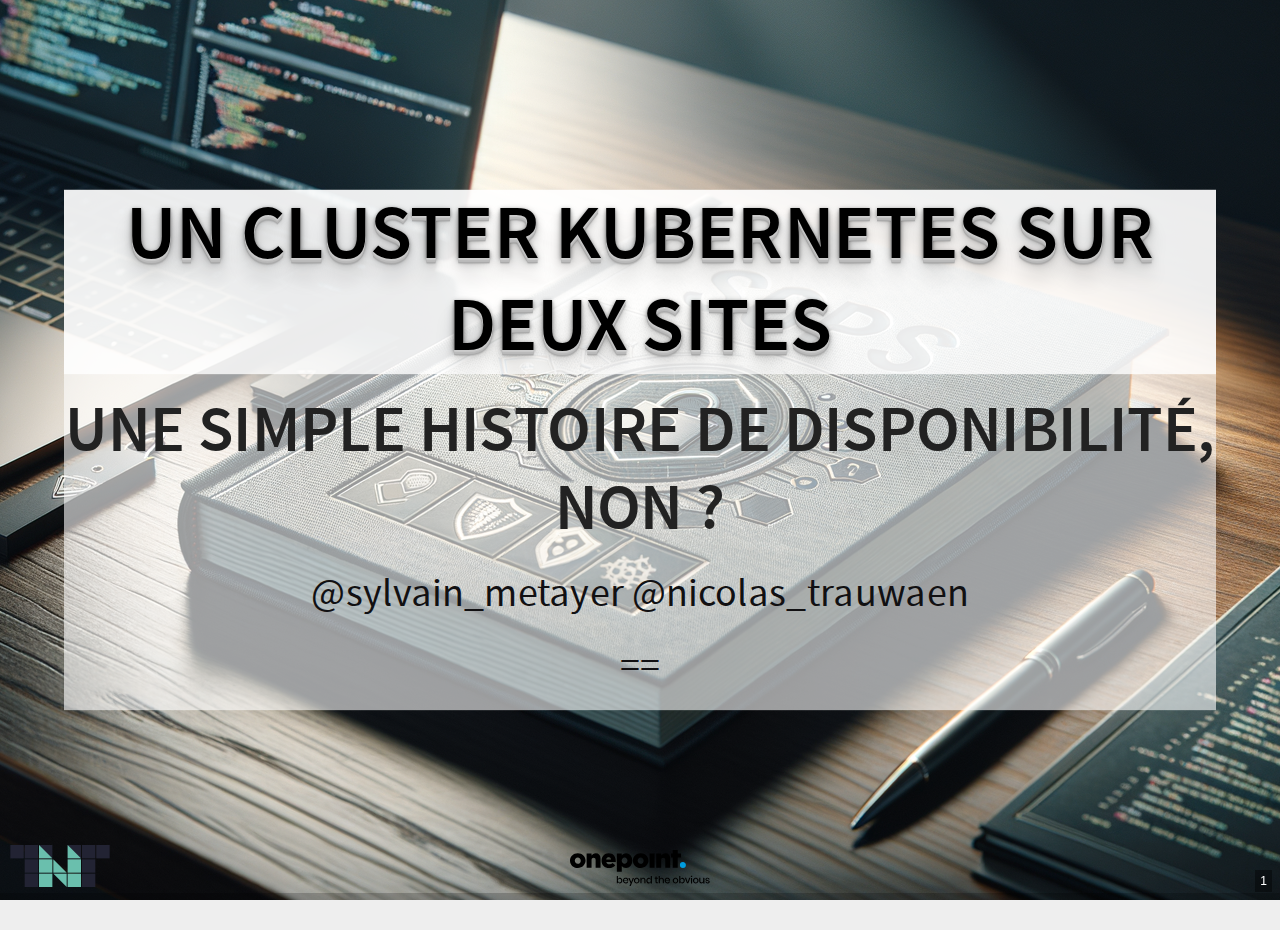
==== index.html @ bf09ce4d "Deploying to gh-pages from @ sylvainmetayer/talk-k8s-2-az@676515d05034c931f5140779db6dcf1f1f3a6a90 🚀" ====
<!DOCTYPE html><html lang="en"><head><meta charset="utf-8"><meta name="viewport" content="width=device-width, initial-scale=1.0, maximum-scale=1.0, user-scalable=no, minimal-ui"><title>Un cluster Kubernetes sur deux sites : une simple histoire de disponibilité, non ?</title><link rel="stylesheet" href="reveal.js/dist/reset.css"><link rel="stylesheet" href="reveal.js/dist/reveal.css"><link rel="stylesheet" href="reveal.js/dist/theme/white.css" id="theme"><!--This CSS is generated by the Asciidoctor reveal.js converter to further integrate AsciiDoc's existing semantic with reveal.js--><style type="text/css">.reveal div.right {
  float: right
}

/* source blocks */
.reveal .listingblock.stretch > .content {
  height: 100%
}

.reveal .listingblock.stretch > .content > pre {
  height: 100%
}

.reveal .listingblock.stretch > .content > pre > code {
  height: 100%;
  max-height: 100%
}

/* auto-animate feature */
/* hide the scrollbar when auto-animating source blocks */
.reveal pre[data-auto-animate-target] {
  overflow: hidden;
}

.reveal pre[data-auto-animate-target] code {
  overflow: hidden;
}

/* add a min width to avoid horizontal shift on line numbers */
code.hljs .hljs-ln-line.hljs-ln-n {
  min-width: 1.25em;
}

/* tables */
table {
  border-collapse: collapse;
  border-spacing: 0
}

table {
  margin-bottom: 1.25em;
  border: solid 1px #dedede
}

table thead tr th, table thead tr td, table tfoot tr th, table tfoot tr td {
  padding: .5em .625em .625em;
  font-size: inherit;
  text-align: left
}

table tr th, table tr td {
  padding: .5625em .625em;
  font-size: inherit
}

table thead tr th, table tfoot tr th, table tbody tr td, table tr td, table tfoot tr td {
  display: table-cell;
  line-height: 1.6
}

td.tableblock > .content {
  margin-bottom: 1.25em
}

td.tableblock > .content > :last-child {
  margin-bottom: -1.25em
}

table.tableblock, th.tableblock, td.tableblock {
  border: 0 solid #dedede
}

table.grid-all > thead > tr > .tableblock, table.grid-all > tbody > tr > .tableblock {
  border-width: 0 1px 1px 0
}

table.grid-all > tfoot > tr > .tableblock {
  border-width: 1px 1px 0 0
}

table.grid-cols > * > tr > .tableblock {
  border-width: 0 1px 0 0
}

table.grid-rows > thead > tr > .tableblock, table.grid-rows > tbody > tr > .tableblock {
  border-width: 0 0 1px
}

table.grid-rows > tfoot > tr > .tableblock {
  border-width: 1px 0 0
}

table.grid-all > * > tr > .tableblock:last-child, table.grid-cols > * > tr > .tableblock:last-child {
  border-right-width: 0
}

table.grid-all > tbody > tr:last-child > .tableblock, table.grid-all > thead:last-child > tr > .tableblock, table.grid-rows > tbody > tr:last-child > .tableblock, table.grid-rows > thead:last-child > tr > .tableblock {
  border-bottom-width: 0
}

table.frame-all {
  border-width: 1px
}

table.frame-sides {
  border-width: 0 1px
}

table.frame-topbot, table.frame-ends {
  border-width: 1px 0
}

.reveal table th.halign-left, .reveal table td.halign-left {
  text-align: left
}

.reveal table th.halign-right, .reveal table td.halign-right {
  text-align: right
}

.reveal table th.halign-center, .reveal table td.halign-center {
  text-align: center
}

.reveal table th.valign-top, .reveal table td.valign-top {
  vertical-align: top
}

.reveal table th.valign-bottom, .reveal table td.valign-bottom {
  vertical-align: bottom
}

.reveal table th.valign-middle, .reveal table td.valign-middle {
  vertical-align: middle
}

table thead th, table tfoot th {
  font-weight: bold
}

tbody tr th {
  display: table-cell;
  line-height: 1.6
}

tbody tr th, tbody tr th p, tfoot tr th, tfoot tr th p {
  font-weight: bold
}

thead {
  display: table-header-group
}

.reveal table.grid-none th, .reveal table.grid-none td {
  border-bottom: 0 !important
}

/* kbd macro */
kbd {
  font-family: "Droid Sans Mono", "DejaVu Sans Mono", monospace;
  display: inline-block;
  color: rgba(0, 0, 0, .8);
  font-size: .65em;
  line-height: 1.45;
  background: #f7f7f7;
  border: 1px solid #ccc;
  -webkit-border-radius: 3px;
  border-radius: 3px;
  -webkit-box-shadow: 0 1px 0 rgba(0, 0, 0, .2), 0 0 0 .1em white inset;
  box-shadow: 0 1px 0 rgba(0, 0, 0, .2), 0 0 0 .1em #fff inset;
  margin: 0 .15em;
  padding: .2em .5em;
  vertical-align: middle;
  position: relative;
  top: -.1em;
  white-space: nowrap
}

.keyseq kbd:first-child {
  margin-left: 0
}

.keyseq kbd:last-child {
  margin-right: 0
}

/* callouts */
.conum[data-value] {
  display: inline-block;
  color: #fff !important;
  background: rgba(0, 0, 0, .8);
  -webkit-border-radius: 50%;
  border-radius: 50%;
  text-align: center;
  font-size: .75em;
  width: 1.67em;
  height: 1.67em;
  line-height: 1.67em;
  font-family: "Open Sans", "DejaVu Sans", sans-serif;
  font-style: normal;
  font-weight: bold
}

.conum[data-value] * {
  color: #fff !important
}

.conum[data-value] + b {
  display: none
}

.conum[data-value]:after {
  content: attr(data-value)
}

pre .conum[data-value] {
  position: relative;
  top: -.125em
}

b.conum * {
  color: inherit !important
}

.conum:not([data-value]):empty {
  display: none
}

/* Callout list */
.hdlist > table, .colist > table {
  border: 0;
  background: none
}

.hdlist > table > tbody > tr, .colist > table > tbody > tr {
  background: none
}

td.hdlist1, td.hdlist2 {
  vertical-align: top;
  padding: 0 .625em
}

td.hdlist1 {
  font-weight: bold;
  padding-bottom: 1.25em
}

/* Disabled from Asciidoctor CSS because it caused callout list to go under the
 * source listing when .stretch is applied (see #335)
 * .literalblock+.colist,.listingblock+.colist{margin-top:-.5em} */
.colist td:not([class]):first-child {
  padding: .4em .75em 0;
  line-height: 1;
  vertical-align: top
}

.colist td:not([class]):first-child img {
  max-width: none
}

.colist td:not([class]):last-child {
  padding: .25em 0
}

/* Override Asciidoctor CSS that causes issues with reveal.js features */
.reveal .hljs table {
  border: 0
}

/* Callout list rows would have a bottom border with some reveal.js themes (see #335) */
.reveal .colist > table th, .reveal .colist > table td {
  border-bottom: 0
}

/* Fixes line height with Highlight.js source listing when linenums enabled (see #331) */
.reveal .hljs table thead tr th, .reveal .hljs table tfoot tr th, .reveal .hljs table tbody tr td, .reveal .hljs table tr td, .reveal .hljs table tfoot tr td {
  line-height: inherit
}

/* Columns layout */
.columns .slide-content {
  display: flex;
}

.columns.wrap .slide-content {
  flex-wrap: wrap;
}

.columns.is-vcentered .slide-content {
  align-items: center;
}

.columns .slide-content > .column {
  display: block;
  flex-basis: 0;
  flex-grow: 1;
  flex-shrink: 1;
}

.columns .slide-content > .column > * {
  padding: .75rem;
}

/* See #353 */
.columns.wrap .slide-content > .column {
  flex-basis: auto;
}

.columns .slide-content > .column.is-full {
  flex: none;
  width: 100%;
}

.columns .slide-content > .column.is-four-fifths {
  flex: none;
  width: 80%;
}

.columns .slide-content > .column.is-three-quarters {
  flex: none;
  width: 75%;
}

.columns .slide-content > .column.is-two-thirds {
  flex: none;
  width: 66.6666%;
}

.columns .slide-content > .column.is-three-fifths {
  flex: none;
  width: 60%;
}

.columns .slide-content > .column.is-half {
  flex: none;
  width: 50%;
}

.columns .slide-content > .column.is-two-fifths {
  flex: none;
  width: 40%;
}

.columns .slide-content > .column.is-one-third {
  flex: none;
  width: 33.3333%;
}

.columns .slide-content > .column.is-one-quarter {
  flex: none;
  width: 25%;
}

.columns .slide-content > .column.is-one-fifth {
  flex: none;
  width: 20%;
}

.columns .slide-content > .column.has-text-left {
  text-align: left;
}

.columns .slide-content > .column.has-text-justified {
  text-align: justify;
}

.columns .slide-content > .column.has-text-right {
  text-align: right;
}

.columns .slide-content > .column.has-text-left {
  text-align: left;
}

.columns .slide-content > .column.has-text-justified {
  text-align: justify;
}

.columns .slide-content > .column.has-text-right {
  text-align: right;
}

.text-left {
  text-align: left !important
}

.text-right {
  text-align: right !important
}

.text-center {
  text-align: center !important
}

.text-justify {
  text-align: justify !important
}

.footnotes {
  border-top: 1px solid rgba(0, 0, 0, 0.2);
  padding: 0.5em 0 0 0;
  font-size: 0.65em;
  margin-top: 4em;
}

.byline {
  font-size:.8em
}
ul.byline {
  list-style-type: none;
}
ul.byline li + li {
  margin-top: 0.25em;
}
</style><link rel="stylesheet" href="css/meetup.css"></head><body><div class="reveal"><div class="slides"><section class="title" data-state="title" data-background-size="auto" data-background-image="images/tnt/background.png" data-background-repeat="repeat"><h1>Un cluster Kubernetes sur deux sites </h1><h2>une simple histoire de disponibilité, non ?</h2><div class="preamble"><div class="paragraph"><p>@sylvain_metayer @nicolas_trauwaen</p></div>
<div class="paragraph columns is-vcentered"><p>==</p></div>
<aside class="notes"><div class="paragraph"><p>Vous êtes en charge de mettre en place et maintenir un cluster Kubernetes. Il faut de la haute disponibilité. Vous n’avez que deux sites géographiques pour l’assurer.</p></div>
<div class="paragraph"><p>Quoi ? Les recommandations parlent de <em>trois sites</em> ?
Ça fait des années qu’on fait de la redondance avec deux sites, <em>au diable les recommandations !</em> Ça va bien se passer.</p></div>
<div class="paragraph"><p>A travers nos expériences, découvrons ensemble les problèmes rencontrés, les solutions envisagées et mises en œuvre, tant au niveau administration du cluster, qu&#8217;au niveau applicatif.</p></div></aside></div></section>
<section id="_présentation" class="columns is-vcentered transparency"><div class="slide-content"><div class="openblock column is-one-third"><div class="content"><div class="imageblock"><img src="images/sm.png" alt="sm"></div></div></div>
<div class="openblock column is-3 has-text-left medium"><div class="content"><div class="paragraph"><p>Sylvain MÉTAYER</p></div>
<div class="paragraph"><p><a href="https://sylvain.dev" class="bare">https://sylvain.dev</a></p></div></div></div>
<div class="openblock column is-3"><div class="content"><div class="paragraph vertical-align-left"><p><span class="image"><img src="images/logo.png" alt="logo" width="250"></span></p></div>
<div class="paragraph"><p>Tech Lead <a href="https://www.groupeonepoint.com/fr/">@Onepoint</a></p></div></div></div>
<aside class="notes"><div class="paragraph"><p>Conteneur / k8s quotidien, stocke/interagit secrets appli</p></div></aside></div></section>
<section id="_présentation_2" class="columns is-vcentered transparency"><div class="slide-content"><div class="openblock column is-one-third"><div class="content"><div class="imageblock"><img src="images/nt.webp" alt="nt"></div></div></div>
<div class="openblock column is-3 has-text-right medium"><div class="content"><div class="paragraph"><p>nicolas Trauwaen</p></div>
<div class="paragraph"><p><a href="https://nicolas.trauwaen.net" class="bare">https://nicolas.trauwaen.net</a></p></div></div></div>
<div class="openblock column is-3"><div class="content"><div class="paragraph vertical-align-right"><p><span class="image"><img src="images/logo.png" alt="logo" width="250"></span></p></div>
<div class="paragraph"><p>Ingénieur production / SRE <a href="https://www.groupeonepoint.com/fr/">@Onepoint</a></p></div></div></div>
<aside class="notes"></aside></div></section>
<section><section id="_théorie" class="columns is-vcentered"></section><section id="_types_de_disponibilité_état_de_lart" class="columns is-vcentered"><h2>Types de disponibilité / État de l’art</h2><div class="slide-content"><aside class="notes"></aside></div></section><section id="_stretched_cluster"><h2>Stretched cluster</h2><div class="slide-content"><aside class="notes"><div class="paragraph"><p>Un schéma vaut mille mots</p></div></aside></div></section></section>
<section id="_contexte" class="is-full" data-auto-animate><h2>Contexte</h2><div class="slide-content"><aside class="notes"></aside></div></section>
<section id="_mono_cp" class="is-full" data-auto-animate><h2>Mono CP</h2><div class="slide-content"><aside class="notes"></aside></div></section>
<section><section id="_multi_cp" class="is-full" data-auto-animate><h2>Multi CP</h2><div class="slide-content"><aside class="notes"></aside></div></section><section id="_etcd"><h2>etcd</h2><div class="slide-content"><div class="paragraph"><p>[etcd](<a href="https://etcd.io" class="bare">https://etcd.io</a>) à la rescousse.</p></div></div></section><section id="_raft"><h2>Raft</h2><div class="slide-content"><div class="paragraph"><p>Algorithme [Raft](<a href="https://raft.github.io" class="bare">https://raft.github.io</a>).</p></div></div></section></section>
<section><section id="_scenarii"><h2>Scenarii</h2></section><section id="_3_0"><h2>3 - 0</h2></section><section id="_2_1"><h2>2 - 1</h2></section></section>
<section id="_redondance"><h2>Redondance</h2></section>
<section id="_recovery"><h2>Recovery</h2></section>
<section><section id="_gestion_applicative" class="is-full" data-auto-animate><h2>Gestion applicative</h2><div class="slide-content"><aside class="notes"><div class="paragraph"><p>Maintenant que notre cluster est résilient sur 2 régions, il est temps de s&#8217;intéresser aux applications qui tournent dessus.</p></div></aside></div></section><section id="_par_défaut"><h2>Par défaut</h2><div class="slide-content"><div class="openblock column"><div class="content"><div id="040-without-anti-affinity" class="imageblock"><img src="images/040-deploy-without-anti-affinity.svg" alt="Diagram"></div></div></div>
<aside class="notes"><div class="paragraph"><p>TODO manifeste Kubernetes basique sans affinité / anti-affinité</p></div>
<div class="paragraph"><p>TODO Schéma déploiement sans affinité / anti-affinité sur 2 régions</p></div></aside></div></section><section id="_gestion_des_régions"><h2>Gestion des régions</h2><div class="slide-content"><div class="openblock column"><div class="content"><div id="040-with-anti-affinity" class="imageblock"><img src="images/040-deploy-with-anti-affinity.svg" alt="Diagram"></div></div></div>
<aside class="notes"><div class="paragraph"><p>TODO docs affinité / anti-affinité + exemples manifeste</p></div>
<div class="paragraph"><p>TODO Schéma déploiement avec affinité / anti-affinité sur 2 régions</p></div></aside></div></section><section id="_et_pour_des_besoins_plus_complexes"><h2>Et pour des besoins plus complexes ?</h2><div class="slide-content"><aside class="notes"><div class="paragraph"><p>\= Stocker des données.</p></div>
<div class="paragraph"><p>Parfois, nous dépendons d&#8217;opérateurs k8s, qui ont parfois leurs particularités.</p></div>
<div class="paragraph"><p>Pourrait être simple, si Stockage répliqué, mais ce n&#8217;est pas le cas du client = 2 zones stockage par région, mais pas de réplication entre les régions = il faut gérer la réplication des données au niveau applicatif.</p></div></aside>
<div class="openblock column"><div class="content"><div id="040-storage-presentation" class="listingblock"><div class="content"><pre>Failed to generate image: Could not find the 'mmdc' executable in PATH; add it to the PATH or specify its location using the 'mmdc' document attribute
graph TB
    subgraph "zoneB"
        n3(Node3)
        n4(Node4)
        s1(Stockage VMWare)
    end
    subgraph "zoneA"
        n1(Node1)
        n2(Node2)
        s2(Stockage VMWare)
    end

    classDef plain fill:#fff,stroke:#ddd,stroke-width:4px,color:#fff;
    classDef k8s fill:#326ce5,stroke:#fff,stroke-width:4px,color:#fff;
    classDef cluster fill:#fff,stroke:#bbb,stroke-width:2px,color:#326ce5;
    classDef storage fill:#fff,stroke:#bbb,stroke-width:2px,color:#326ce5;
    class n1,n2,n3,n4 k8s;
    class s1,s2 storage;
    class zoneA,zoneB cluster;
    s1 &lt;-.-&gt;|Pas de réplication| s2</pre></div></div></div></div></div></section><section id="_postgresql"><h2>PostgreSQL</h2><div class="slide-content"><div class="paragraph"><p><a href="https://cloudnative-pg.io/" class="bare">https://cloudnative-pg.io/</a></p></div>
<div class="listingblock"><div class="content"><pre class="highlightjs highlight"><code class="language-yaml hljs" data-noescape="true" data-lang="yaml">---
apiVersion: postgresql.cnpg.io/v1
kind: Cluster
metadata:
  name: ma-db
spec:
  affinity:
    enablePodAntiAffinity: true
    podAntiAffinityType: preferred
    topologyKey: topology.kubernetes.io/region
  instances: 2
  postgresql:
    syncReplicaElectionConstraint:
      enabled: true
      nodeLabelsAntiAffinity:
      - topology.kubernetes.io/region
  replicationSlots:
    highAvailability:
      enabled: true
    synchronizeReplicas:
      enabled: true</code></pre></div></div>
<aside class="notes"><div class="paragraph"><p>L&#8217;opérateur fait le travail, pour peu que l&#8217;on configure l&#8217;anti-affinité entre les régions</p></div></aside></div></section><section id="_️_postgres"><h2>⚠️ Postgres</h2><div class="slide-content"><div class="openblock"><div class="content"><div class="imageblock"><img src="images/operator.webp" alt="operator"></div></div></div>
<div class="paragraph"><p><a href="https://www.redhat.com/en/blog/build-your-kubernetes-operator-with-the-right-tool" class="bare">https://www.redhat.com/en/blog/build-your-kubernetes-operator-with-the-right-tool</a></p></div>
<div class="listingblock notes"><div class="content"><pre>Anecdote : si API K8S KO, l'opérateur ne peut plus mettre à jour le service pour élire le nouveau principal. En effet, l'opérateur cherche à mettre à jour un service pour indiquer que le pod postgres restant doit devenir le pod principal et tente de mettre à jour le service Kubernetes correspondant. cependant, si pas d'API k8s... Pas de mise à jour du service !</pre></div></div></div></section><section id="_elasticsearch"><h2>Elasticsearch</h2><div class="slide-content"><aside class="notes"><div class="paragraph"><p>Cas particulier : n&#8217;utilise pas raft pour l&#8217;election de reader</p></div>
<div class="paragraph"><p>Si on perd une région, on perd les données de cette région.</p></div></aside></div></section><section id="_kafka"><h2>Kafka</h2><div class="slide-content"><aside class="notes"><div class="paragraph"><p>Même problématique que API K8S = 2/1 ou 3/0 ? Pas possible de faire du 3/0, si on perd la mauvaise région, on perd tout.</p></div>
<div class="paragraph"><p>TODO Schéma déploiement avec affinité / anti-affinité sur 2 régions</p></div>
<div class="paragraph"><p>Procédure manuelle en cas de perte de région, en ajoutant un nouveau node Kafka, on provisionne un nouveau membre sur la région restante et le quorum peut de nouveau se faire si N &gt; N/2</p></div>
<div class="paragraph"><p><a href="https://github.com/orgs/strimzi/discussions/11012" class="bare">https://github.com/orgs/strimzi/discussions/11012</a></p></div></aside></div></section></section>
<section id="_conclusion" class="columns transparency"><h2>Conclusion</h2><div class="slide-content"><div class="ulist"><ul><li><p>Limites</p></li><li><p>Alternatives</p></li></ul></div>
<aside class="notes"></aside></div></section>
<section id="_merci" class="columns transparency is-vcentered" data-background-image="images/tnt/background.png" data-background-size="fill"><div class="slide-content">
<div class="openblock column"><div class="content"><div class="imageblock"><img src="images/slides_link.svg" alt="Slides" height="300"></div><div class="title">Slides</div></div></div>
<div class="openblock column"><div class="content"><div class="paragraph"><p><a href="https://sylvain.dev"><strong>sylvain.dev</strong></a></p></div></div></div>
<div class="openblock column"><div class="content"><div class="imageblock"><img src="images/openfeedback.svg" alt="Vos retours" height="300"></div><div class="title">Openfeedback</div></div></div>
<aside class="notes"></aside></div></section></div></div><script src="reveal.js/dist/reveal.js"></script><script>Array.prototype.slice.call(document.querySelectorAll('.slides section')).forEach(function(slide) {
  if (slide.getAttribute('data-background-color')) return;
  // user needs to explicitly say he wants CSS color to override otherwise we might break custom css or theme (#226)
  if (!(slide.classList.contains('canvas') || slide.classList.contains('background'))) return;
  var bgColor = getComputedStyle(slide).backgroundColor;
  if (bgColor !== 'rgba(0, 0, 0, 0)' && bgColor !== 'transparent') {
    slide.setAttribute('data-background-color', bgColor);
    slide.style.backgroundColor = 'transparent';
  }
});

// More info about config & dependencies:
// - https://github.com/hakimel/reveal.js#configuration
// - https://github.com/hakimel/reveal.js#dependencies
Reveal.initialize({
  // Display presentation control arrows
  controls: true,
  // Help the user learn the controls by providing hints, for example by
  // bouncing the down arrow when they first encounter a vertical slide
  controlsTutorial: true,
  // Determines where controls appear, "edges" or "bottom-right"
  controlsLayout: 'bottom-right',
  // Visibility rule for backwards navigation arrows; "faded", "hidden"
  // or "visible"
  controlsBackArrows: 'faded',
  // Display a presentation progress bar
  progress: true,
  // Display the page number of the current slide
  slideNumber: 'true',
  // Control which views the slide number displays on
  showSlideNumber: 'all',
  // Add the current slide number to the URL hash so that reloading the
  // page/copying the URL will return you to the same slide
  hash: false,
  // Push each slide change to the browser history. Implies `hash: true`
  history: true,
  // Enable keyboard shortcuts for navigation
  keyboard: true,
  // Enable the slide overview mode
  overview: true,
  // Disables the default reveal.js slide layout so that you can use custom CSS layout
  disableLayout: false,
  // Vertical centering of slides
  center: true,
  // Enables touch navigation on devices with touch input
  touch: true,
  // Loop the presentation
  loop: false,
  // Change the presentation direction to be RTL
  rtl: false,
  // See https://github.com/hakimel/reveal.js/#navigation-mode
  navigationMode: 'default',
  // Randomizes the order of slides each time the presentation loads
  shuffle: false,
  // Turns fragments on and off globally
  fragments: true,
  // Flags whether to include the current fragment in the URL,
  // so that reloading brings you to the same fragment position
  fragmentInURL: false,
  // Flags if the presentation is running in an embedded mode,
  // i.e. contained within a limited portion of the screen
  embedded: false,
  // Flags if we should show a help overlay when the questionmark
  // key is pressed
  help: true,
  // Flags if speaker notes should be visible to all viewers
  showNotes: false,
  // Global override for autolaying embedded media (video/audio/iframe)
  // - null: Media will only autoplay if data-autoplay is present
  // - true: All media will autoplay, regardless of individual setting
  // - false: No media will autoplay, regardless of individual setting
  autoPlayMedia: null,
  // Global override for preloading lazy-loaded iframes
  // - null: Iframes with data-src AND data-preload will be loaded when within
  //   the viewDistance, iframes with only data-src will be loaded when visible
  // - true: All iframes with data-src will be loaded when within the viewDistance
  // - false: All iframes with data-src will be loaded only when visible
  preloadIframes: null,
  // Number of milliseconds between automatically proceeding to the
  // next slide, disabled when set to 0, this value can be overwritten
  // by using a data-autoslide attribute on your slides
  autoSlide: 0,
  // Stop auto-sliding after user input
  autoSlideStoppable: true,
  // Use this method for navigation when auto-sliding
  autoSlideMethod: Reveal.navigateNext,
  // Specify the average time in seconds that you think you will spend
  // presenting each slide. This is used to show a pacing timer in the
  // speaker view
  defaultTiming: 60,
  // Specify the total time in seconds that is available to
  // present.  If this is set to a nonzero value, the pacing
  // timer will work out the time available for each slide,
  // instead of using the defaultTiming value
  totalTime: 15*60,
  // Specify the minimum amount of time you want to allot to
  // each slide, if using the totalTime calculation method.  If
  // the automated time allocation causes slide pacing to fall
  // below this threshold, then you will see an alert in the
  // speaker notes window
  minimumTimePerSlide: 0,
  // Enable slide navigation via mouse wheel
  mouseWheel: false,
  // Hide cursor if inactive
  hideInactiveCursor: true,
  // Time before the cursor is hidden (in ms)
  hideCursorTime: 5000,
  // Hides the address bar on mobile devices
  hideAddressBar: true,
  // Opens links in an iframe preview overlay
  // Add `data-preview-link` and `data-preview-link="false"` to customise each link
  // individually
  previewLinks: false,
  // Transition style (e.g., none, fade, slide, convex, concave, zoom)
  transition: 'slide',
  // Transition speed (e.g., default, fast, slow)
  transitionSpeed: 'default',
  // Transition style for full page slide backgrounds (e.g., none, fade, slide, convex, concave, zoom)
  backgroundTransition: 'fade',
  // Number of slides away from the current that are visible
  viewDistance: 3,
  // Number of slides away from the current that are visible on mobile
  // devices. It is advisable to set this to a lower number than
  // viewDistance in order to save resources.
  mobileViewDistance: 3,
  // Parallax background image (e.g., "'https://s3.amazonaws.com/hakim-static/reveal-js/reveal-parallax-1.jpg'")
  parallaxBackgroundImage: '',
  // Parallax background size in CSS syntax (e.g., "2100px 900px")
  parallaxBackgroundSize: '',
  // Number of pixels to move the parallax background per slide
  // - Calculated automatically unless specified
  // - Set to 0 to disable movement along an axis
  parallaxBackgroundHorizontal: null,
  parallaxBackgroundVertical: null,
  // The display mode that will be used to show slides
  display: 'block',

  // The "normal" size of the presentation, aspect ratio will be preserved
  // when the presentation is scaled to fit different resolutions. Can be
  // specified using percentage units.
  width: 1200,
  height: 700,

  // Factor of the display size that should remain empty around the content
  margin: 0.1,

  // Bounds for smallest/largest possible scale to apply to content
  minScale: 0.2,
  maxScale: 1.5,

  // PDF Export Options
  // Put each fragment on a separate page
  pdfSeparateFragments: false,
  // For slides that do not fit on a page, max number of pages
  pdfMaxPagesPerSlide: 1,

  // Optional libraries used to extend on reveal.js
  dependencies: [
      { src: 'reveal.js/plugin/zoom/zoom.js', async: true, callback: function () { Reveal.registerPlugin(RevealZoom) } },
      { src: 'reveal.js/plugin/notes/notes.js', async: true, callback: function () { Reveal.registerPlugin(RevealNotes) } }
  ],
});</script><script>var dom = {};
dom.slides = document.querySelector('.reveal .slides');

function getRemainingHeight(element, slideElement, height) {
  height = height || 0;
  if (element) {
    var newHeight, oldHeight = element.style.height;
    // Change the .stretch element height to 0 in order find the height of all
    // the other elements
    element.style.height = '0px';
    // In Overview mode, the parent (.slide) height is set of 700px.
    // Restore it temporarily to its natural height.
    slideElement.style.height = 'auto';
    newHeight = height - slideElement.offsetHeight;
    // Restore the old height, just in case
    element.style.height = oldHeight + 'px';
    // Clear the parent (.slide) height. .removeProperty works in IE9+
    slideElement.style.removeProperty('height');
    return newHeight;
  }
  return height;
}

function layoutSlideContents(width, height) {
  // Handle sizing of elements with the 'stretch' class
  toArray(dom.slides.querySelectorAll('section .stretch')).forEach(function (element) {
    // Determine how much vertical space we can use
    var limit = 5; // hard limit
    var parent = element.parentNode;
    while (parent.nodeName !== 'SECTION' && limit > 0) {
      parent = parent.parentNode;
      limit--;
    }
    if (limit === 0) {
      // unable to find parent, aborting!
      return;
    }
    var remainingHeight = getRemainingHeight(element, parent, height);
    // Consider the aspect ratio of media elements
    if (/(img|video)/gi.test(element.nodeName)) {
      var nw = element.naturalWidth || element.videoWidth, nh = element.naturalHeight || element.videoHeight;
      var es = Math.min(width / nw, remainingHeight / nh);
      element.style.width = (nw * es) + 'px';
      element.style.height = (nh * es) + 'px';
    } else {
      element.style.width = width + 'px';
      element.style.height = remainingHeight + 'px';
    }
  });
}

function toArray(o) {
  return Array.prototype.slice.call(o);
}

Reveal.addEventListener('slidechanged', function () {
  layoutSlideContents(1200, 700)
});
Reveal.addEventListener('ready', function () {
  layoutSlideContents(1200, 700)
});
Reveal.addEventListener('resize', function () {
  layoutSlideContents(1200, 700)
});</script><link rel="stylesheet" href="js/highlight/styles/base16/solarized-light.min.css"/>
<script src="js/highlight/highlight.min.js"></script>
<script src="js/highlight/languages/yaml.min.js"></script>
<script src="js/highlight/languages/bash.min.js"></script>
<script src="js/highlight/languages/shell.min.js"></script>
<script src="js/highlight/languages/ini.min.js"></script>

<script>

/* highlightjs-line-numbers.js 2.6.0 | (C) 2018 Yauheni Pakala | MIT License | github.com/wcoder/highlightjs-line-numbers.js */
/* Edited by Hakim for reveal.js; removed async timeout */
!function(n,e){"use strict";function t(){var n=e.createElement("style");n.type="text/css",n.innerHTML=g(".{0}{border-collapse:collapse}.{0} td{padding:0}.{1}:before{content:attr({2})}",[v,L,b]),e.getElementsByTagName("head")[0].appendChild(n)}function r(t){"interactive"===e.readyState||"complete"===e.readyState?i(t):n.addEventListener("DOMContentLoaded",function(){i(t)})}function i(t){try{var r=e.querySelectorAll("code.hljs,code.nohighlight");for(var i in r)r.hasOwnProperty(i)&&l(r[i],t)}catch(o){n.console.error("LineNumbers error: ",o)}}function l(n,e){"object"==typeof n&&f(function(){n.innerHTML=s(n,e)})}function o(n,e){if("string"==typeof n){var t=document.createElement("code");return t.innerHTML=n,s(t,e)}}function s(n,e){e=e||{singleLine:!1};var t=e.singleLine?0:1;return c(n),a(n.innerHTML,t)}function a(n,e){var t=u(n);if(""===t[t.length-1].trim()&&t.pop(),t.length>e){for(var r="",i=0,l=t.length;i<l;i++)r+=g('<tr><td class="{0}"><div class="{1} {2}" {3}="{5}"></div></td><td class="{4}"><div class="{1}">{6}</div></td></tr>',[j,m,L,b,p,i+1,t[i].length>0?t[i]:" "]);return g('<table class="{0}">{1}</table>',[v,r])}return n}function c(n){var e=n.childNodes;for(var t in e)if(e.hasOwnProperty(t)){var r=e[t];h(r.textContent)>0&&(r.childNodes.length>0?c(r):d(r.parentNode))}}function d(n){var e=n.className;if(/hljs-/.test(e)){for(var t=u(n.innerHTML),r=0,i="";r<t.length;r++){var l=t[r].length>0?t[r]:" ";i+=g('<span class="{0}">{1}</span>\n',[e,l])}n.innerHTML=i.trim()}}function u(n){return 0===n.length?[]:n.split(y)}function h(n){return(n.trim().match(y)||[]).length}function f(e){e()}function g(n,e){return n.replace(/{(\d+)}/g,function(n,t){return e[t]?e[t]:n})}var v="hljs-ln",m="hljs-ln-line",p="hljs-ln-code",j="hljs-ln-numbers",L="hljs-ln-n",b="data-line-number",y=/\r\n|\r|\n/g;n.hljs?(n.hljs.initLineNumbersOnLoad=r,n.hljs.lineNumbersBlock=l,n.hljs.lineNumbersValue=o,t()):n.console.error("highlight.js not detected!")}(window,document);

/**
 * This reveal.js plugin is wrapper around the highlight.js
 * syntax highlighting library.
 */
(function( root, factory ) {
  if (typeof define === 'function' && define.amd) {
    root.RevealHighlight = factory();
  } else if( typeof exports === 'object' ) {
    module.exports = factory();
  } else {
    // Browser globals (root is window)
    root.RevealHighlight = factory();
  }
}( this, function() {

  // Function to perform a better "data-trim" on code snippets
  // Will slice an indentation amount on each line of the snippet (amount based on the line having the lowest indentation length)
  function betterTrim(snippetEl) {
    // Helper functions
    function trimLeft(val) {
      // Adapted from https://developer.mozilla.org/en-US/docs/Web/JavaScript/Reference/Global_Objects/String/Trim#Polyfill
      return val.replace(/^[\s\uFEFF\xA0]+/g, '');
    }
    function trimLineBreaks(input) {
      var lines = input.split('\n');

      // Trim line-breaks from the beginning
      for (var i = 0; i < lines.length; i++) {
        if (lines[i].trim() === '') {
          lines.splice(i--, 1);
        } else break;
      }

      // Trim line-breaks from the end
      for (var i = lines.length-1; i >= 0; i--) {
        if (lines[i].trim() === '') {
          lines.splice(i, 1);
        } else break;
      }

      return lines.join('\n');
    }

    // Main function for betterTrim()
    return (function(snippetEl) {
      var content = trimLineBreaks(snippetEl.innerHTML);
      var lines = content.split('\n');
      // Calculate the minimum amount to remove on each line start of the snippet (can be 0)
      var pad = lines.reduce(function(acc, line) {
        if (line.length > 0 && trimLeft(line).length > 0 && acc > line.length - trimLeft(line).length) {
          return line.length - trimLeft(line).length;
        }
        return acc;
      }, Number.POSITIVE_INFINITY);
      // Slice each line with this amount
      return lines.map(function(line, index) {
        return line.slice(pad);
      })
        .join('\n');
    })(snippetEl);
  }

  var RevealHighlight = {

    HIGHLIGHT_STEP_DELIMITER: '|',
    HIGHLIGHT_LINE_DELIMITER: ',',
    HIGHLIGHT_LINE_RANGE_DELIMITER: '-',

    init: function( reveal ) {

      // Read the plugin config options and provide fallbacks
      var config = Reveal.getConfig().highlight || {};
      config.highlightOnLoad = typeof config.highlightOnLoad === 'boolean' ? config.highlightOnLoad : true;
      config.escapeHTML = typeof config.escapeHTML === 'boolean' ? config.escapeHTML : true;

      [].slice.call( reveal.getRevealElement().querySelectorAll( 'pre code' ) ).forEach( function( block ) {

        block.parentNode.className = 'code-wrapper';

        // Code can optionally be wrapped in script template to avoid
        // HTML being parsed by the browser (i.e. when you need to
        // include <, > or & in your code).
        let substitute = block.querySelector( 'script[type="text/template"]' );
        if( substitute ) {
          // textContent handles the HTML entity escapes for us
          block.textContent = substitute.innerHTML;
        }

        // Trim whitespace if the "data-trim" attribute is present
        if( block.hasAttribute( 'data-trim' ) && typeof block.innerHTML.trim === 'function' ) {
          block.innerHTML = betterTrim( block );
        }

        // Escape HTML tags unless the "data-noescape" attrbute is present
        if( config.escapeHTML && !block.hasAttribute( 'data-noescape' )) {
          block.innerHTML = block.innerHTML.replace( /</g,"&lt;").replace(/>/g, '&gt;' );
        }

        // Re-highlight when focus is lost (for contenteditable code)
        block.addEventListener( 'focusout', function( event ) {
          hljs.highlightElement( event.currentTarget );
        }, false );

        if( config.highlightOnLoad ) {
          RevealHighlight.highlightBlock( block );
        }
      } );

      // If we're printing to PDF, scroll the code highlights of
      // all blocks in the deck into view at once
      reveal.on( 'pdf-ready', function() {
        [].slice.call( reveal.getRevealElement().querySelectorAll( 'pre code[data-line-numbers].current-fragment' ) ).forEach( function( block ) {
          RevealHighlight.scrollHighlightedLineIntoView( block, {}, true );
        } );
      } );
    },

    /**
     * Highlights a code block. If the <code> node has the
     * 'data-line-numbers' attribute we also generate slide
     * numbers.
     *
     * If the block contains multiple line highlight steps,
     * we clone the block and create a fragment for each step.
     */
    highlightBlock: function( block ) {

      hljs.highlightElement( block );

      // Don't generate line numbers for empty code blocks
      if( block.innerHTML.trim().length === 0 ) return;

      if( block.hasAttribute( 'data-line-numbers' ) ) {
        hljs.lineNumbersBlock( block, { singleLine: true } );

        var scrollState = { currentBlock: block };

        // If there is at least one highlight step, generate
        // fragments
        var highlightSteps = RevealHighlight.deserializeHighlightSteps( block.getAttribute( 'data-line-numbers' ) );
        if( highlightSteps.length > 1 ) {

          // When rendered with asciidoc, data-fragment index if it exists lies on the listing block element, so we have to lookup
          // If the original code block has a fragment-index,
          // each clone should follow in an incremental sequence
          var preCodeWrapper = block.parentElement;
          var divContent = preCodeWrapper.parentElement;
          var listingBlock = divContent.parentElement;
          var fragmentIndex = parseInt( listingBlock.getAttribute( 'data-fragment-index' ), 10 );

          if( typeof fragmentIndex !== 'number' || isNaN( fragmentIndex ) ) {
            fragmentIndex = null;
          } else {
            fragmentIndex += 1;
          }

          // Generate fragments for all steps except the original block
          highlightSteps.slice(1).forEach( function( highlight ) {

            var fragmentBlock = block.cloneNode( true );
            fragmentBlock.setAttribute( 'data-line-numbers', RevealHighlight.serializeHighlightSteps( [ highlight ] ) );
            fragmentBlock.classList.add( 'fragment' );
            block.parentNode.appendChild( fragmentBlock );
            RevealHighlight.highlightLines( fragmentBlock );

            if( typeof fragmentIndex === 'number' ) {
              fragmentBlock.setAttribute( 'data-fragment-index', fragmentIndex );
              fragmentIndex += 1;
            }
            else {
              fragmentBlock.removeAttribute( 'data-fragment-index' );
            }

            // Scroll highlights into view as we step through them
            fragmentBlock.addEventListener( 'visible', RevealHighlight.scrollHighlightedLineIntoView.bind( Plugin, fragmentBlock, scrollState ) );
            fragmentBlock.addEventListener( 'hidden', RevealHighlight.scrollHighlightedLineIntoView.bind( Plugin, fragmentBlock.previousSibling, scrollState ) );

          } );

          block.removeAttribute( 'data-fragment-index' )
          block.setAttribute( 'data-line-numbers', RevealHighlight.serializeHighlightSteps( [ highlightSteps[0] ] ) );

        }

        // Scroll the first highlight into view when the slide
        // becomes visible. Note supported in IE11 since it lacks
        // support for Element.closest.
        var slide = typeof block.closest === 'function' ? block.closest( 'section:not(.stack)' ) : null;
        if( slide ) {
          var scrollFirstHighlightIntoView = function() {
            RevealHighlight.scrollHighlightedLineIntoView( block, scrollState, true );
            slide.removeEventListener( 'visible', scrollFirstHighlightIntoView );
          }
          slide.addEventListener( 'visible', scrollFirstHighlightIntoView );
        }

        RevealHighlight.highlightLines( block );

      }

    },

    /**
     * Animates scrolling to the first highlighted line
     * in the given code block.
     */
    scrollHighlightedLineIntoView: function( block, scrollState, skipAnimation ) {

      cancelAnimationFrame( scrollState.animationFrameID );

      // Match the scroll position of the currently visible
      // code block
      if( scrollState.currentBlock ) {
        block.scrollTop = scrollState.currentBlock.scrollTop;
      }

      // Remember the current code block so that we can match
      // its scroll position when showing/hiding fragments
      scrollState.currentBlock = block;

      var highlightBounds = RevealHighlight.getHighlightedLineBounds( block )
      var viewportHeight = block.offsetHeight;

      // Subtract padding from the viewport height
      var blockStyles = getComputedStyle( block );
      viewportHeight -= parseInt( blockStyles.paddingTop ) + parseInt( blockStyles.paddingBottom );

      // Scroll position which centers all highlights
      var startTop = block.scrollTop;
      var targetTop = highlightBounds.top + ( Math.min( highlightBounds.bottom - highlightBounds.top, viewportHeight ) - viewportHeight ) / 2;

      // Account for offsets in position applied to the
      // <table> that holds our lines of code
      var lineTable = block.querySelector( '.hljs-ln' );
      if( lineTable ) targetTop += lineTable.offsetTop - parseInt( blockStyles.paddingTop );

      // Make sure the scroll target is within bounds
      targetTop = Math.max( Math.min( targetTop, block.scrollHeight - viewportHeight ), 0 );

      if( skipAnimation === true || startTop === targetTop ) {
        block.scrollTop = targetTop;
      }
      else {

        // Don't attempt to scroll if there is no overflow
        if( block.scrollHeight <= viewportHeight ) return;

        var time = 0;
        var animate = function() {
          time = Math.min( time + 0.02, 1 );

          // Update our eased scroll position
          block.scrollTop = startTop + ( targetTop - startTop ) * RevealHighlight.easeInOutQuart( time );

          // Keep animating unless we've reached the end
          if( time < 1 ) {
            scrollState.animationFrameID = requestAnimationFrame( animate );
          }
        };

        animate();

      }

    },

    /**
     * The easing function used when scrolling.
     */
    easeInOutQuart: function( t ) {

      // easeInOutQuart
      return t<.5 ? 8*t*t*t*t : 1-8*(--t)*t*t*t;

    },

    getHighlightedLineBounds: function( block ) {

      var highlightedLines = block.querySelectorAll( '.highlight-line' );
      if( highlightedLines.length === 0 ) {
        return { top: 0, bottom: 0 };
      }
      else {
        var firstHighlight = highlightedLines[0];
        var lastHighlight = highlightedLines[ highlightedLines.length -1 ];

        return {
          top: firstHighlight.offsetTop,
          bottom: lastHighlight.offsetTop + lastHighlight.offsetHeight
        }
      }

    },

    /**
     * Visually emphasize specific lines within a code block.
     * This only works on blocks with line numbering turned on.
     *
     * @param {HTMLElement} block a <code> block
     * @param {String} [linesToHighlight] The lines that should be
     * highlighted in this format:
     * "1" 		= highlights line 1
     * "2,5"	= highlights lines 2 & 5
     * "2,5-7"	= highlights lines 2, 5, 6 & 7
     */
    highlightLines: function( block, linesToHighlight ) {

      var highlightSteps = RevealHighlight.deserializeHighlightSteps( linesToHighlight || block.getAttribute( 'data-line-numbers' ) );

      if( highlightSteps.length ) {

        highlightSteps[0].forEach( function( highlight ) {

          var elementsToHighlight = [];

          // Highlight a range
          if( typeof highlight.end === 'number' ) {
            elementsToHighlight = [].slice.call( block.querySelectorAll( 'table tr:nth-child(n+'+highlight.start+'):nth-child(-n+'+highlight.end+')' ) );
          }
          // Highlight a single line
          else if( typeof highlight.start === 'number' ) {
            elementsToHighlight = [].slice.call( block.querySelectorAll( 'table tr:nth-child('+highlight.start+')' ) );
          }

          if( elementsToHighlight.length ) {
            elementsToHighlight.forEach( function( lineElement ) {
              lineElement.classList.add( 'highlight-line' );
            } );

            block.classList.add( 'has-highlights' );
          }

        } );

      }

    },

    /**
     * Parses and formats a user-defined string of line
     * numbers to highlight.
     *
     * @example
     * RevealHighlight.deserializeHighlightSteps( '1,2|3,5-10' )
     * // [
     * //   [ { start: 1 }, { start: 2 } ],
     * //   [ { start: 3 }, { start: 5, end: 10 } ]
     * // ]
     */
    deserializeHighlightSteps: function( highlightSteps ) {

      // Remove whitespace
      highlightSteps = highlightSteps.replace( /\s/g, '' );

      // Divide up our line number groups
      highlightSteps = highlightSteps.split( RevealHighlight.HIGHLIGHT_STEP_DELIMITER );

      return highlightSteps.map( function( highlights ) {

        return highlights.split( RevealHighlight.HIGHLIGHT_LINE_DELIMITER ).map( function( highlight ) {

          // Parse valid line numbers
          if( /^[\d-]+$/.test( highlight ) ) {

            highlight = highlight.split( RevealHighlight.HIGHLIGHT_LINE_RANGE_DELIMITER );

            var lineStart = parseInt( highlight[0], 10 ),
              lineEnd = parseInt( highlight[1], 10 );

            if( isNaN( lineEnd ) ) {
              return {
                start: lineStart
              };
            }
            else {
              return {
                start: lineStart,
                end: lineEnd
              };
            }

          }
          // If no line numbers are provided, no code will be highlighted
          else {

            return {};

          }

        } );

      } );

    },

    /**
     * Serializes parsed line number data into a string so
     * that we can store it in the DOM.
     */
    serializeHighlightSteps: function( highlightSteps ) {

      return highlightSteps.map( function( highlights ) {

        return highlights.map( function( highlight ) {

          // Line range
          if( typeof highlight.end === 'number' ) {
            return highlight.start + RevealHighlight.HIGHLIGHT_LINE_RANGE_DELIMITER + highlight.end;
          }
          // Single line
          else if( typeof highlight.start === 'number' ) {
            return highlight.start;
          }
          // All lines
          else {
            return '';
          }

        } ).join( RevealHighlight.HIGHLIGHT_LINE_DELIMITER );

      } ).join( RevealHighlight.HIGHLIGHT_STEP_DELIMITER );

    }

  }

  Reveal.registerPlugin( 'highlight', RevealHighlight );

  return RevealHighlight;

}));
        
hljs.configure({
  ignoreUnescapedHTML: true,
});
hljs.highlightAll();
</script><footer>
    <svg class="onepoint-logo" xmlns="http://www.w3.org/2000/svg" width="140" height="36" aria-hidden="true" focusable="false">
        <path fill="currentColor" d="M7.8 3.246C3.247 3.246 0 6.638 0 10.66c0 4.022 3.246 7.365 7.752 7.365 4.555 0 7.801-3.392 7.801-7.413 0-4.022-3.246-7.365-7.752-7.365Zm0 10.563c-1.743 0-3.003-1.502-3.003-3.198S5.96 7.46 7.752 7.46c1.745 0 3.004 1.502 3.004 3.198s-1.162 3.15-2.955 3.15ZM70.691 3.246c-4.554 0-7.8 3.392-7.8 7.413 0 4.022 3.246 7.365 7.752 7.365 4.555 0 7.8-3.392 7.8-7.413 0-4.022-3.245-7.365-7.752-7.365Zm0 10.563c-1.744 0-3.004-1.502-3.004-3.198s1.163-3.15 2.956-3.15c1.744 0 3.004 1.502 3.004 3.198-.048 1.696-1.163 3.15-2.956 3.15ZM16.62 3.586h4.941v1.986c.92-1.163 2.23-2.277 4.216-2.277 3.004 0 4.796 1.986 4.796 5.184v9.255h-4.942V10.03c0-1.55-.823-2.374-1.986-2.374-1.212 0-2.084.823-2.084 2.374v7.655H16.62v-14.1ZM45.787 10.998c0-4.167-2.229-7.704-7.123-7.704-4.215-.048-7.122 3.247-7.122 7.365 0 4.36 3.15 7.365 7.558 7.365 2.81 0 4.797-1.163 6.154-2.859l-2.762-2.277c-1.017.97-1.938 1.454-3.15 1.454-1.55 0-2.664-.776-3.052-2.326h9.449c.048-.34.048-.727.048-1.018Zm-9.594-1.55c.243-1.55 1.163-2.568 2.471-2.568 1.357 0 2.278.969 2.471 2.568h-4.942ZM56.06 3.246c-2.133 0-3.295 1.018-4.264 2.18v-1.89h-4.943v18.267h4.943v-5.862c.92 1.065 2.18 2.035 4.312 2.035 3.343 0 6.25-2.81 6.25-7.414-.048-4.506-2.907-7.316-6.299-7.316Zm-1.503 10.611c-1.599 0-2.858-1.356-2.858-3.246 0-1.841 1.26-3.198 2.858-3.198 1.6 0 2.908 1.357 2.908 3.198 0 1.89-1.309 3.246-2.908 3.246ZM84.549 3.586h-4.943v14.1h4.943v-14.1ZM86.245 3.586h4.942v1.986c.92-1.163 2.229-2.277 4.216-2.277 3.004 0 4.796 1.986 4.796 5.184v9.255h-4.942V10.03c0-1.55-.824-2.374-1.986-2.374-1.212 0-2.084.823-2.084 2.374v7.655h-4.942v-14.1ZM102.719 17.685V7.56h-1.648V3.585h1.648V0h4.99v3.585h3.295V7.56h-3.295v10.126h-4.99Z"></path>
        <path fill="#009ddf" d="M115.898 15.02a2.988 2.988 0 0 1-3.004 3.004 2.988 2.988 0 0 1-3.004-3.004 2.988 2.988 0 0 1 3.004-3.004c1.647-.049 3.004 1.308 3.004 3.004Z"></path>
        <path fill="currentColor" d="M51.165 28.15c.388.242.679.533.873.97.193.435.339.92.339 1.501 0 .582-.097 1.066-.34 1.502-.242.436-.484.727-.872.97-.387.241-.823.338-1.26.338a2.16 2.16 0 0 1-1.26-.387 2.064 2.064 0 0 1-.726-.97v1.26h-1.114V25.97h1.114v3.15c.145-.389.388-.728.727-.97.339-.242.775-.387 1.26-.387.484.048.92.145 1.26.387Zm-2.47.872c-.243.146-.437.34-.582.63-.145.29-.242.581-.242.97 0 .387.096.677.242.968.145.29.34.485.581.63.243.145.533.242.872.242.485 0 .921-.145 1.212-.484.29-.34.436-.775.436-1.308 0-.582-.145-1.018-.436-1.309-.29-.339-.727-.484-1.212-.484-.339-.049-.63 0-.872.145ZM58.288 30.864h-4.216c0 .581.194.969.485 1.26.29.29.63.387 1.066.387.388 0 .678-.097.969-.29.242-.194.436-.437.484-.776h1.212a3.234 3.234 0 0 1-.436 1.018c-.243.29-.533.532-.92.678a3.432 3.432 0 0 1-1.26.242c-.534 0-1.018-.097-1.406-.339-.387-.242-.727-.533-.969-.97-.242-.435-.339-.92-.339-1.501 0-.582.097-1.066.34-1.502.241-.436.532-.727.968-.97.388-.241.872-.338 1.405-.338s1.018.097 1.405.339c.388.242.727.533.921.92.194.388.34.824.34 1.309 0 .242-.05.387-.05.533ZM56.98 29.41c-.146-.242-.34-.436-.533-.533-.243-.097-.485-.194-.776-.194-.436 0-.823.146-1.114.388-.29.29-.485.678-.485 1.211h3.101c0-.29-.048-.63-.194-.872ZM59.596 27.908l1.648 4.022 1.502-4.022h1.26L60.71 36h-1.26l1.163-2.714-2.326-5.33 1.308-.048ZM68.124 28.15c.436.243.775.534 1.017.97.242.436.34.92.34 1.502 0 .581-.098 1.066-.34 1.502-.242.436-.581.727-1.017.969-.436.242-.921.339-1.454.339-.533 0-1.017-.097-1.405-.34-.436-.241-.775-.532-1.018-.968-.242-.436-.339-.92-.339-1.502s.097-1.066.34-1.502c.242-.436.58-.727 1.017-.97.436-.242.92-.338 1.405-.338.581 0 1.066.096 1.454.339Zm-2.23.873c-.242.145-.435.339-.58.63a2.253 2.253 0 0 0 0 2.035c.145.29.339.484.58.63.243.145.534.193.824.193.291 0 .582-.048.824-.193.242-.146.436-.34.582-.63a2.252 2.252 0 0 0 0-2.035 1.472 1.472 0 0 0-.582-.63c-.242-.145-.533-.194-.824-.194-.29-.048-.581.049-.823.194ZM74.907 28.393c.388.387.582 1.017.582 1.744v3.198h-1.115v-3.053c0-.484-.145-.872-.387-1.163-.242-.29-.582-.387-1.018-.387-.436 0-.823.145-1.066.436-.29.29-.387.727-.387 1.26v2.907H70.4V27.86h1.115v1.21c.145-.387.387-.726.727-.968.339-.242.726-.34 1.21-.34.582.05 1.115.243 1.454.63ZM80.043 28.199c.34.242.582.581.727.969v-3.15h1.163v7.365H80.77v-1.26a2.064 2.064 0 0 1-.727.97 2.16 2.16 0 0 1-1.26.387c-.484 0-.92-.097-1.26-.339-.387-.242-.677-.533-.871-.969a3.609 3.609 0 0 1-.34-1.502c0-.582.097-1.066.34-1.502.194-.436.484-.727.872-.97.387-.241.823-.338 1.26-.338.484-.049.92.097 1.26.339Zm-2.132 1.114c-.29.34-.436.776-.436 1.309 0 .58.146 1.017.436 1.308.291.29.727.484 1.212.484.339 0 .581-.097.872-.242.242-.145.436-.34.581-.63.146-.29.243-.581.243-.969 0-.34-.097-.678-.243-.969a1.474 1.474 0 0 0-.581-.63 1.674 1.674 0 0 0-.872-.242c-.485.097-.92.242-1.212.581ZM87.892 32.366v.969h-.678c-.582 0-1.018-.146-1.308-.436-.291-.291-.436-.727-.436-1.405v-2.665h-.776v-.97h.776v-1.356h1.162v1.357h1.309v.969h-1.309v2.713c0 .29.049.533.194.63.097.097.34.194.63.194h.436ZM93.319 28.392c.387.388.581 1.018.581 1.745v3.197h-1.114v-3.052c0-.485-.145-.872-.388-1.163-.242-.29-.581-.387-1.017-.387-.436 0-.824.145-1.066.436-.291.29-.388.726-.388 1.26v2.906h-1.211V25.97h1.114v3.1c.146-.387.388-.726.727-.968.34-.243.727-.34 1.211-.34.63.049 1.163.243 1.55.63ZM100.006 30.864H95.79c0 .581.194.969.485 1.26.29.29.63.387 1.066.387.387 0 .678-.097.969-.29.242-.194.436-.437.484-.776h1.212a3.244 3.244 0 0 1-.436 1.018c-.243.29-.533.532-.921.678a3.433 3.433 0 0 1-1.26.242c-.533 0-1.017-.097-1.405-.339-.388-.242-.727-.533-.97-.97-.241-.435-.338-.92-.338-1.501 0-.582.097-1.066.339-1.502.242-.436.533-.727.969-.97.388-.241.872-.338 1.405-.338s1.018.097 1.405.339c.388.242.727.533.92.92.195.388.34.824.34 1.309 0 .242 0 .387-.048.533Zm-1.26-1.454c-.146-.242-.34-.436-.533-.533-.242-.097-.485-.194-.775-.194-.437 0-.824.146-1.115.388-.29.29-.484.678-.484 1.211h3.1c0-.29-.096-.63-.193-.872ZM106.934 28.15c.436.243.775.534 1.018.97.242.436.339.92.339 1.502 0 .581-.097 1.066-.339 1.502-.243.436-.582.727-1.018.969-.436.242-.92.339-1.453.339s-1.018-.097-1.406-.34c-.436-.241-.775-.532-1.017-.968-.242-.436-.339-.92-.339-1.502s.097-1.066.339-1.502c.242-.436.581-.727 1.017-.97.436-.242.921-.338 1.406-.338.581 0 1.017.096 1.453.339Zm-2.229.873c-.242.145-.436.339-.581.63a2.257 2.257 0 0 0 0 2.035c.145.29.339.484.581.63.243.145.533.193.824.193.291 0 .581-.048.824-.193.242-.146.436-.34.581-.63a2.257 2.257 0 0 0 0-2.035 1.472 1.472 0 0 0-.581-.63c-.243-.145-.533-.194-.824-.194-.291-.048-.581.049-.824.194ZM113.572 28.15c.387.242.678.533.872.97.194.435.339.92.339 1.501 0 .582-.097 1.066-.339 1.502-.242.436-.485.727-.872.97-.388.241-.824.338-1.26.338a2.16 2.16 0 0 1-1.26-.387 2.07 2.07 0 0 1-.727-.97v1.26h-1.114V25.97h1.114v3.15a2.07 2.07 0 0 1 .727-.97 2.159 2.159 0 0 1 1.26-.387c.436.048.872.145 1.26.387Zm-2.471.872c-.243.146-.436.34-.582.63a2.052 2.052 0 0 0 0 1.938c.146.29.339.485.582.63.242.145.533.242.872.242.484 0 .92-.145 1.211-.484.291-.34.436-.775.436-1.308 0-.582-.145-1.018-.436-1.309-.291-.339-.727-.484-1.211-.484-.339-.049-.63 0-.872.145ZM117.642 32.172l1.55-4.313h1.211l-2.083 5.475h-1.357l-2.083-5.475h1.211l1.551 4.313ZM121.034 25.825c.145-.146.29-.194.533-.194.242 0 .387.048.533.194.145.145.193.29.193.484s-.048.34-.193.485c-.146.097-.291.194-.533.194-.243 0-.388-.049-.533-.194-.146-.097-.194-.291-.194-.485s.048-.387.194-.484Zm1.066 2.083v5.475h-1.115v-5.475h1.115ZM127.187 28.15c.436.243.775.534 1.018.97.242.436.339.92.339 1.502 0 .581-.097 1.066-.339 1.502-.243.436-.582.727-1.018.969-.436.242-.921.339-1.454.339-.533 0-1.017-.097-1.405-.34-.436-.241-.775-.532-1.017-.968-.242-.436-.339-.92-.339-1.502s.097-1.066.339-1.502c.242-.436.581-.727 1.017-.97.436-.242.921-.338 1.405-.338.533 0 1.018.096 1.454.339Zm-2.229.873c-.242.145-.436.339-.581.63-.146.29-.242.63-.242 1.017 0 .388.096.727.242 1.018.145.29.339.484.581.63.242.145.533.193.824.193.291 0 .581-.048.824-.193.242-.146.436-.34.581-.63a2.257 2.257 0 0 0 0-2.035 1.472 1.472 0 0 0-.581-.63c-.243-.145-.533-.194-.824-.194-.339-.048-.582.049-.824.194ZM134.455 27.908v5.475h-1.163v-1.211c-.146.387-.388.726-.727.92-.339.194-.727.34-1.211.34-.63 0-1.163-.194-1.551-.63-.388-.388-.581-1.018-.581-1.745V27.86h1.114v3.053c0 .484.145.872.388 1.163.242.29.581.387 1.017.387.436 0 .824-.145 1.066-.436.291-.29.388-.727.388-1.26V27.86l1.26.049ZM138.912 28.296c.388.34.63.775.727 1.308h-1.066a1.336 1.336 0 0 0-.388-.726c-.194-.194-.484-.291-.823-.291-.291 0-.485.048-.679.194a.779.779 0 0 0-.242.533c0 .193.048.29.145.436.097.145.243.193.436.242.146.048.388.145.727.194.388.097.727.194 1.018.29.242.097.484.243.678.485.194.194.291.533.291.872 0 .436-.194.824-.533 1.114-.339.291-.824.436-1.405.436-.679 0-1.212-.145-1.648-.484-.436-.34-.678-.775-.775-1.357h1.114c.049.291.146.533.388.727.242.194.533.29.921.29.29 0 .484-.048.63-.193a.779.779 0 0 0 .242-.533c0-.194-.049-.34-.194-.436-.097-.097-.291-.194-.436-.242-.194-.049-.436-.146-.727-.194a8.053 8.053 0 0 1-.969-.29c-.242-.098-.484-.243-.63-.437-.194-.194-.242-.484-.242-.872 0-.484.194-.824.533-1.114.339-.291.824-.437 1.453-.437.533 0 1.066.194 1.454.485Z"></path>
    </svg>
</footer>
<script src="reveal.js/plugin/menu/menu.js"></script>
<script>
    Reveal.configure({
        viewDistance: 6,
        mobileViewDistance: 4,
        hideInactiveCursor: true,
        hash: true,
        controls: false,
        menu: {
            side: 'right',
            openButton: false,
            numbers: true
        },
    })
    Reveal.registerPlugin(RevealMenu)
</script></body></html>
---- reveal.js/dist/theme/white.css ----
/**
 * White theme for reveal.js. This is the opposite of the 'black' theme.
 *
 * By Hakim El Hattab, http://hakim.se
 */
@import url(./fonts/source-sans-pro/source-sans-pro.css);
section.has-dark-background, section.has-dark-background h1, section.has-dark-background h2, section.has-dark-background h3, section.has-dark-background h4, section.has-dark-background h5, section.has-dark-background h6 {
  color: #fff;
}

/*********************************************
 * GLOBAL STYLES
 *********************************************/
:root {
  --r-background-color: #fff;
  --r-main-font: Source Sans Pro, Helvetica, sans-serif;
  --r-main-font-size: 42px;
  --r-main-color: #222;
  --r-block-margin: 20px;
  --r-heading-margin: 0 0 20px 0;
  --r-heading-font: Source Sans Pro, Helvetica, sans-serif;
  --r-heading-color: #222;
  --r-heading-line-height: 1.2;
  --r-heading-letter-spacing: normal;
  --r-heading-text-transform: uppercase;
  --r-heading-text-shadow: none;
  --r-heading-font-weight: 600;
  --r-heading1-text-shadow: none;
  --r-heading1-size: 2.5em;
  --r-heading2-size: 1.6em;
  --r-heading3-size: 1.3em;
  --r-heading4-size: 1em;
  --r-code-font: monospace;
  --r-link-color: #2a76dd;
  --r-link-color-dark: #1a53a1;
  --r-link-color-hover: #6ca0e8;
  --r-selection-background-color: #98bdef;
  --r-selection-color: #fff;
  --r-overlay-element-bg-color: 0, 0, 0;
  --r-overlay-element-fg-color: 240, 240, 240;
}

.reveal-viewport {
  background: #fff;
  background-color: var(--r-background-color);
}

.reveal {
  font-family: var(--r-main-font);
  font-size: var(--r-main-font-size);
  font-weight: normal;
  color: var(--r-main-color);
}

.reveal ::selection {
  color: var(--r-selection-color);
  background: var(--r-selection-background-color);
  text-shadow: none;
}

.reveal ::-moz-selection {
  color: var(--r-selection-color);
  background: var(--r-selection-background-color);
  text-shadow: none;
}

.reveal .slides section,
.reveal .slides section > section {
  line-height: 1.3;
  font-weight: inherit;
}

/*********************************************
 * HEADERS
 *********************************************/
.reveal h1,
.reveal h2,
.reveal h3,
.reveal h4,
.reveal h5,
.reveal h6 {
  margin: var(--r-heading-margin);
  color: var(--r-heading-color);
  font-family: var(--r-heading-font);
  font-weight: var(--r-heading-font-weight);
  line-height: var(--r-heading-line-height);
  letter-spacing: var(--r-heading-letter-spacing);
  text-transform: var(--r-heading-text-transform);
  text-shadow: var(--r-heading-text-shadow);
  word-wrap: break-word;
}

.reveal h1 {
  font-size: var(--r-heading1-size);
}

.reveal h2 {
  font-size: var(--r-heading2-size);
}

.reveal h3 {
  font-size: var(--r-heading3-size);
}

.reveal h4 {
  font-size: var(--r-heading4-size);
}

.reveal h1 {
  text-shadow: var(--r-heading1-text-shadow);
}

/*********************************************
 * OTHER
 *********************************************/
.reveal p {
  margin: var(--r-block-margin) 0;
  line-height: 1.3;
}

/* Remove trailing margins after titles */
.reveal h1:last-child,
.reveal h2:last-child,
.reveal h3:last-child,
.reveal h4:last-child,
.reveal h5:last-child,
.reveal h6:last-child {
  margin-bottom: 0;
}

/* Ensure certain elements are never larger than the slide itself */
.reveal img,
.reveal video,
.reveal iframe {
  max-width: 95%;
  max-height: 95%;
}

.reveal strong,
.reveal b {
  font-weight: bold;
}

.reveal em {
  font-style: italic;
}

.reveal ol,
.reveal dl,
.reveal ul {
  display: inline-block;
  text-align: left;
  margin: 0 0 0 1em;
}

.reveal ol {
  list-style-type: decimal;
}

.reveal ul {
  list-style-type: disc;
}

.reveal ul ul {
  list-style-type: square;
}

.reveal ul ul ul {
  list-style-type: circle;
}

.reveal ul ul,
.reveal ul ol,
.reveal ol ol,
.reveal ol ul {
  display: block;
  margin-left: 40px;
}

.reveal dt {
  font-weight: bold;
}

.reveal dd {
  margin-left: 40px;
}

.reveal blockquote {
  display: block;
  position: relative;
  width: 70%;
  margin: var(--r-block-margin) auto;
  padding: 5px;
  font-style: italic;
  background: rgba(255, 255, 255, 0.05);
  box-shadow: 0px 0px 2px rgba(0, 0, 0, 0.2);
}

.reveal blockquote p:first-child,
.reveal blockquote p:last-child {
  display: inline-block;
}

.reveal q {
  font-style: italic;
}

.reveal pre {
  display: block;
  position: relative;
  width: 90%;
  margin: var(--r-block-margin) auto;
  text-align: left;
  font-size: 0.55em;
  font-family: var(--r-code-font);
  line-height: 1.2em;
  word-wrap: break-word;
  box-shadow: 0px 5px 15px rgba(0, 0, 0, 0.15);
}

.reveal code {
  font-family: var(--r-code-font);
  text-transform: none;
  tab-size: 2;
}

.reveal pre code {
  display: block;
  padding: 5px;
  overflow: auto;
  max-height: 400px;
  word-wrap: normal;
}

.reveal .code-wrapper {
  white-space: normal;
}

.reveal .code-wrapper code {
  white-space: pre;
}

.reveal table {
  margin: auto;
  border-collapse: collapse;
  border-spacing: 0;
}

.reveal table th {
  font-weight: bold;
}

.reveal table th,
.reveal table td {
  text-align: left;
  padding: 0.2em 0.5em 0.2em 0.5em;
  border-bottom: 1px solid;
}

.reveal table th[align=center],
.reveal table td[align=center] {
  text-align: center;
}

.reveal table th[align=right],
.reveal table td[align=right] {
  text-align: right;
}

.reveal table tbody tr:last-child th,
.reveal table tbody tr:last-child td {
  border-bottom: none;
}

.reveal sup {
  vertical-align: super;
  font-size: smaller;
}

.reveal sub {
  vertical-align: sub;
  font-size: smaller;
}

.reveal small {
  display: inline-block;
  font-size: 0.6em;
  line-height: 1.2em;
  vertical-align: top;
}

.reveal small * {
  vertical-align: top;
}

.reveal img {
  margin: var(--r-block-margin) 0;
}

/*********************************************
 * LINKS
 *********************************************/
.reveal a {
  color: var(--r-link-color);
  text-decoration: none;
  transition: color 0.15s ease;
}

.reveal a:hover {
  color: var(--r-link-color-hover);
  text-shadow: none;
  border: none;
}

.reveal .roll span:after {
  color: #fff;
  background: var(--r-link-color-dark);
}

/*********************************************
 * Frame helper
 *********************************************/
.reveal .r-frame {
  border: 4px solid var(--r-main-color);
  box-shadow: 0 0 10px rgba(0, 0, 0, 0.15);
}

.reveal a .r-frame {
  transition: all 0.15s linear;
}

.reveal a:hover .r-frame {
  border-color: var(--r-link-color);
  box-shadow: 0 0 20px rgba(0, 0, 0, 0.55);
}

/*********************************************
 * NAVIGATION CONTROLS
 *********************************************/
.reveal .controls {
  color: var(--r-link-color);
}

/*********************************************
 * PROGRESS BAR
 *********************************************/
.reveal .progress {
  background: rgba(0, 0, 0, 0.2);
  color: var(--r-link-color);
}

/*********************************************
 * PRINT BACKGROUND
 *********************************************/
@media print {
  .backgrounds {
    background-color: var(--r-background-color);
  }
}
---- css/meetup.css ----
:root {
    --r-background-color: #EEEEEE;
    --r-main-color: #111012;
    --r-heading1-text-shadow: 0 1px 0 #ccc, 0 2px 0 #c9c9c9, 0 3px 0 #bbb, 0 4px 0 #b9b9b9, 0 5px 0 #aaa, 0 6px 1px rgba(0, 0, 0, 0.1), 0 0 5px rgba(0, 0, 0, 0.1), 0 1px 3px rgba(0, 0, 0, 0.3), 0 3px 5px rgba(0, 0, 0, 0.2), 0 5px 10px rgba(0, 0, 0, 0.25), 0 20px 20px rgba(0, 0, 0, 0.15);
}
.reveal section.title h1 {
    position: relative;
    color: black;
    font-size: 80px;
    background: rgba(255, 255, 255, 0.8); /* Couleur de fond blanche avec opacité */
    text-shadow: var(--r-heading1-text-shadow);
    font-weight: 700;
    letter-spacing: normal;
}

.reveal section.title h1 + .preamble > .paragraph > p {
    color: black;
    background: rgba(255, 255, 255, 0.8); /* Couleur de fond blanche avec opacité */
    font-size: 50px;
    font-weight: 700;
    letter-spacing: normal;
}

.reveal section.title {
    background: rgba(255,255,255,60%);
}

footer {
    z-index: 10;
    position: absolute;
    left: 0%;
    width: 100%;
    bottom: -30px;
    min-height: 80px;
    text-align: center;
}

body::after {
    /*background-color: rgba(0, 0, 0, 0.1);*/
    content: url("../images/tnt/logo.png");
    position: fixed;
    left: 10px;
    bottom: 10px;
}

.reveal section h1 {
    color: white;
}

.reveal section h1 + div.preamble > div.paragraph > p {
    color: white;
}

.reveal ul {
    list-style-type: none;
}

.light h2 {
    color: var(--r-background-color);
    -webkit-text-stroke: 2px black;
    text-stroke: 2px black;
    font-size: var(--r-heading2-size);
}


.transparency.slide-background.present {
    opacity: 0.30;
}

.big {
    font-size: 60px;
    color: #012d3f;
}

.red {
    color: #111012;
}

img {
    border-radius: 10px;
}


.reveal .progress {
    color: #54B49C;
    height: 7px;
}

.vertical-align-middle > p {
    vertical-align: middle;
}

.vertical-align-middle > p > span {
    vertical-align: middle;
    margin: 0;
}

.vertical-align-middle > p > span > img {
    vertical-align: middle;
    margin: 0;
}

.important-text > * {
    font-size: xxx-large;
    font-weight: bold;
    color: #012d3f;
}

.small {
    font-size: small;
}

.medium {
    font-size: 38px;
}

.column.has-text-right > div > div.hdlist.small > table {
    margin-right: 0;
}

.column.has-text-left > div > div.hdlist.small > table {
    margin-left: 0;
}

.blur {
    filter: blur(4px);
}

#_cas_dusage img {
    border: black 1px solid;
}

#recap img {
    position: absolute;
    left: 15%;
    border: black 1px solid;
}

#prize p {
    font-size: small;
}
---- js/highlight/styles/base16/solarized-light.min.css ----
/*!
  Theme: Solarized Light
  Author: Ethan Schoonover (modified by aramisgithub)
  License: ~ MIT (or more permissive) [via base16-schemes-source]
  Maintainer: @highlightjs/core-team
  Version: 2021.09.0
*/pre code.hljs{display:block;overflow-x:auto;padding:1em}code.hljs{padding:3px 5px}.hljs{color:#586e75;background:#fdf6e3}.hljs ::selection,.hljs::selection{background-color:#93a1a1;color:#586e75}.hljs-comment{color:#839496}.hljs-tag{color:#657b83}.hljs-operator,.hljs-punctuation,.hljs-subst{color:#586e75}.hljs-operator{opacity:.7}.hljs-bullet,.hljs-deletion,.hljs-name,.hljs-selector-tag,.hljs-template-variable,.hljs-variable{color:#dc322f}.hljs-attr,.hljs-link,.hljs-literal,.hljs-number,.hljs-symbol,.hljs-variable.constant_{color:#cb4b16}.hljs-class .hljs-title,.hljs-title,.hljs-title.class_{color:#b58900}.hljs-strong{font-weight:700;color:#b58900}.hljs-addition,.hljs-code,.hljs-string,.hljs-title.class_.inherited__{color:#859900}.hljs-built_in,.hljs-doctag,.hljs-keyword.hljs-atrule,.hljs-quote,.hljs-regexp{color:#2aa198}.hljs-attribute,.hljs-function .hljs-title,.hljs-section,.hljs-title.function_,.ruby .hljs-property{color:#268bd2}.diff .hljs-meta,.hljs-keyword,.hljs-template-tag,.hljs-type{color:#6c71c4}.hljs-emphasis{color:#6c71c4;font-style:italic}.hljs-meta,.hljs-meta .hljs-keyword,.hljs-meta .hljs-string{color:#d33682}.hljs-meta .hljs-keyword,.hljs-meta-keyword{font-weight:700}
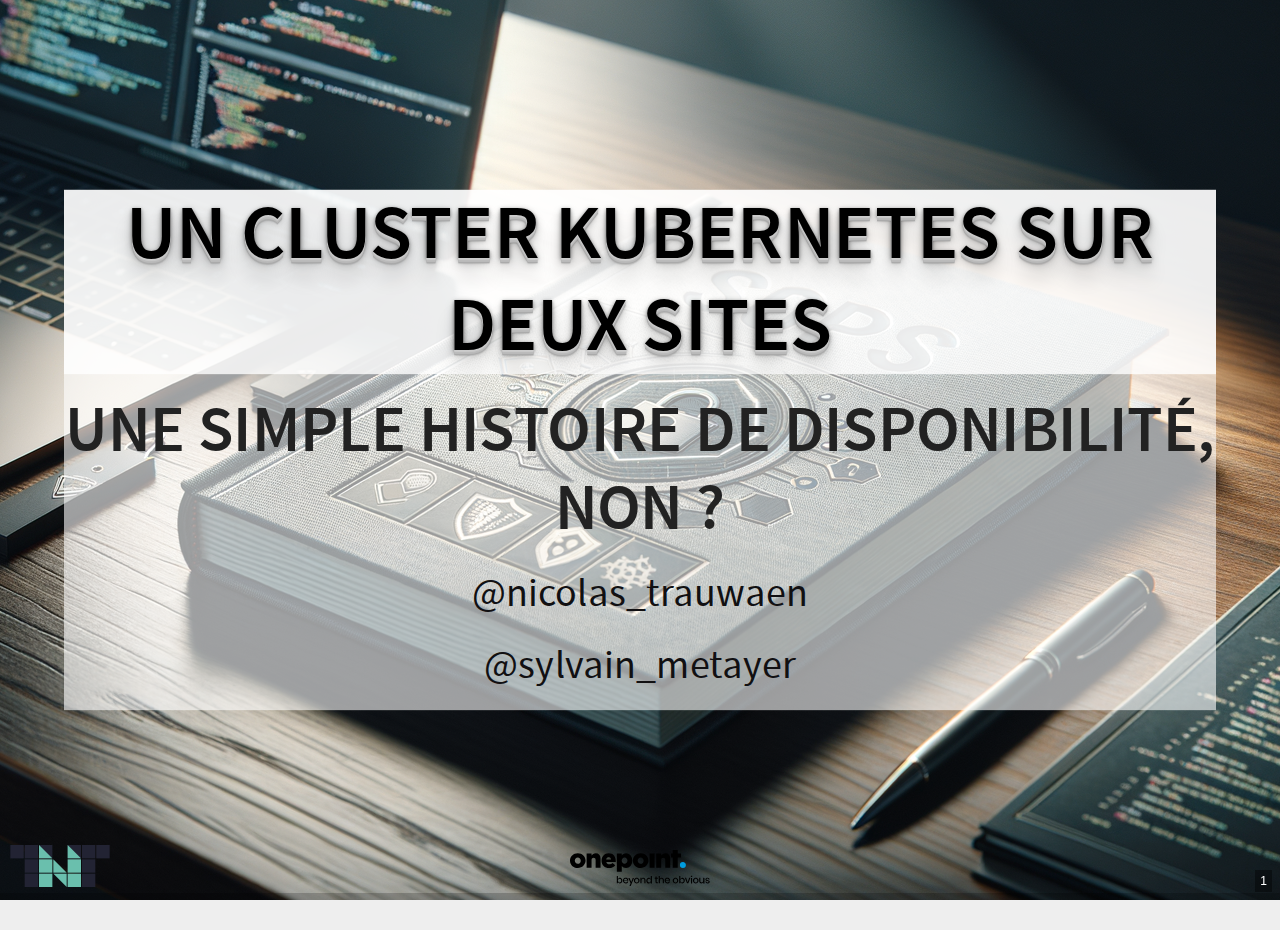
==== commit 2fe6897f: "Deploying to gh-pages from @ sylvainmetayer/talk-k8s-2-az@102741299b6a9404e1ec356f19dcdee798b6fe05 🚀" ====
--- a/index.html
+++ b/index.html
@@ -413,59 +413,53 @@
 ul.byline li + li {
   margin-top: 0.25em;
 }
-</style><link rel="stylesheet" href="css/meetup.css"></head><body><div class="reveal"><div class="slides"><section class="title" data-state="title" data-background-size="auto" data-background-image="images/tnt/background.png" data-background-repeat="repeat"><h1>Un cluster Kubernetes sur deux sites </h1><h2>une simple histoire de disponibilité, non ?</h2><div class="preamble"><div class="paragraph"><p>@sylvain_metayer @nicolas_trauwaen</p></div>
-<div class="paragraph columns is-vcentered"><p>==</p></div>
-<aside class="notes"><div class="paragraph"><p>Vous êtes en charge de mettre en place et maintenir un cluster Kubernetes. Il faut de la haute disponibilité. Vous n’avez que deux sites géographiques pour l’assurer.</p></div>
+</style><link rel="stylesheet" href="css/meetup.css"></head><body><div class="reveal"><div class="slides"><section class="title" data-state="title" data-background-size="auto" data-background-image="images/tnt/background.png" data-background-repeat="repeat"><h1>Un cluster Kubernetes sur deux sites </h1><h2>une simple histoire de disponibilité, non ?</h2><div class="preamble"><div class="paragraph"><p>@nicolas_trauwaen</p></div>
+<div class="paragraph"><p>@sylvain_metayer</p></div></div></section>
+<section id="_présentation" class="columns is-vcentered transparency"><div class="slide-content"><div class="openblock column is-two-fifths has-text-left medium"><div class="content"><div class="imageblock"><img src="images/ntrauwaen.png" alt="ntrauwaen"></div>
+<div class="paragraph"><p>Nicolas TRAUWAEN</p></div>
+<div class="paragraph"><p>Ingénieur production / SRE</p></div>
+<div class="paragraph"><p><a href="https://nicolas.trauwaen.net" class="bare">https://nicolas.trauwaen.net</a></p></div></div></div>
+<div class="openblock column is-two-fifths has-text-left medium"><div class="content"><div class="imageblock"><img src="images/smetayer.png" alt="smetayer"></div>
+<div class="paragraph"><p>Sylvain MÉTAYER</p></div>
+<div class="paragraph"><p>Tech Lead</p></div>
+<div class="paragraph"><p><a href="https://sylvain.dev" class="bare">https://sylvain.dev</a></p></div></div></div>
+<div class="openblock column is-one-fifths"><div class="content"><div class="paragraph vertical-align-left"><p><span class="image"><img src="images/logo.png" alt="logo" width="250"></span></p></div></div></div>
+<aside class="notes"><div class="paragraph"><p>Conteneur / k8s quotidien, stocke/interagit secrets appli</p></div></aside></div></section>
+<section id="_contexte" class="columns is-vcentered"><h2>Contexte</h2><div class="slide-content"><div class="openblock column"><div class="content"><div class="imageblock"><a class="image" href="https://en.m.wikipedia.org/wiki/File:Kubernetes_logo_without_workmark.svg"><img src="images/kubernetes-logo.svg" alt="kubernetes logo" width="100"></a></div></div></div>
+<div class="openblock column"><div class="content"><div class="imageblock"><a class="image" href="https://fr.wikipedia.org/wiki/VMware#/media/Fichier:Vmware-by-broadcom.svg"><img src="images/vmware-logo.svg" alt="vmware logo" width="100"></a></div></div></div>
+<div class="openblock column"><div class="content"><div class="paragraph"><p>TODO illustration haute dispo</p></div></div></div>
+<div class="openblock column"><div class="content"><div id="010-only-two-zones" class="imageblock"><img src="images/010-only-two-zones.svg" alt="Diagram"></div></div></div>
+<aside class="notes"><div class="paragraph"><p>On fait du Kube on prem, sur 2 régions.</p></div>
+<div class="paragraph"><p>Vous êtes en charge de mettre en place et maintenir un cluster Kubernetes. Il faut de la haute disponibilité. Vous n’avez que deux sites géographiques pour l’assurer.</p></div>
 <div class="paragraph"><p>Quoi ? Les recommandations parlent de <em>trois sites</em> ?
 Ça fait des années qu’on fait de la redondance avec deux sites, <em>au diable les recommandations !</em> Ça va bien se passer.</p></div>
 <div class="paragraph"><p>A travers nos expériences, découvrons ensemble les problèmes rencontrés, les solutions envisagées et mises en œuvre, tant au niveau administration du cluster, qu&#8217;au niveau applicatif.</p></div></aside></div></section>
-<section id="_présentation" class="columns is-vcentered transparency"><div class="slide-content"><div class="openblock column is-one-third"><div class="content"><div class="imageblock"><img src="images/sm.png" alt="sm"></div></div></div>
-<div class="openblock column is-3 has-text-left medium"><div class="content"><div class="paragraph"><p>Sylvain MÉTAYER</p></div>
-<div class="paragraph"><p><a href="https://sylvain.dev" class="bare">https://sylvain.dev</a></p></div></div></div>
-<div class="openblock column is-3"><div class="content"><div class="paragraph vertical-align-left"><p><span class="image"><img src="images/logo.png" alt="logo" width="250"></span></p></div>
-<div class="paragraph"><p>Tech Lead <a href="https://www.groupeonepoint.com/fr/">@Onepoint</a></p></div></div></div>
-<aside class="notes"><div class="paragraph"><p>Conteneur / k8s quotidien, stocke/interagit secrets appli</p></div></aside></div></section>
-<section id="_présentation_2" class="columns is-vcentered transparency"><div class="slide-content"><div class="openblock column is-one-third"><div class="content"><div class="imageblock"><img src="images/nt.webp" alt="nt"></div></div></div>
-<div class="openblock column is-3 has-text-right medium"><div class="content"><div class="paragraph"><p>nicolas Trauwaen</p></div>
-<div class="paragraph"><p><a href="https://nicolas.trauwaen.net" class="bare">https://nicolas.trauwaen.net</a></p></div></div></div>
-<div class="openblock column is-3"><div class="content"><div class="paragraph vertical-align-right"><p><span class="image"><img src="images/logo.png" alt="logo" width="250"></span></p></div>
-<div class="paragraph"><p>Ingénieur production / SRE <a href="https://www.groupeonepoint.com/fr/">@Onepoint</a></p></div></div></div>
-<aside class="notes"></aside></div></section>
-<section><section id="_théorie" class="columns is-vcentered"></section><section id="_types_de_disponibilité_état_de_lart" class="columns is-vcentered"><h2>Types de disponibilité / État de l’art</h2><div class="slide-content"><aside class="notes"></aside></div></section><section id="_stretched_cluster"><h2>Stretched cluster</h2><div class="slide-content"><aside class="notes"><div class="paragraph"><p>Un schéma vaut mille mots</p></div></aside></div></section></section>
-<section id="_contexte" class="is-full" data-auto-animate><h2>Contexte</h2><div class="slide-content"><aside class="notes"></aside></div></section>
-<section id="_mono_cp" class="is-full" data-auto-animate><h2>Mono CP</h2><div class="slide-content"><aside class="notes"></aside></div></section>
-<section><section id="_multi_cp" class="is-full" data-auto-animate><h2>Multi CP</h2><div class="slide-content"><aside class="notes"></aside></div></section><section id="_etcd"><h2>etcd</h2><div class="slide-content"><div class="paragraph"><p>[etcd](<a href="https://etcd.io" class="bare">https://etcd.io</a>) à la rescousse.</p></div></div></section><section id="_raft"><h2>Raft</h2><div class="slide-content"><div class="paragraph"><p>Algorithme [Raft](<a href="https://raft.github.io" class="bare">https://raft.github.io</a>).</p></div></div></section></section>
-<section><section id="_scenarii"><h2>Scenarii</h2></section><section id="_3_0"><h2>3 - 0</h2></section><section id="_2_1"><h2>2 - 1</h2></section></section>
-<section id="_redondance"><h2>Redondance</h2></section>
-<section id="_recovery"><h2>Recovery</h2></section>
-<section><section id="_gestion_applicative" class="is-full" data-auto-animate><h2>Gestion applicative</h2><div class="slide-content"><aside class="notes"><div class="paragraph"><p>Maintenant que notre cluster est résilient sur 2 régions, il est temps de s&#8217;intéresser aux applications qui tournent dessus.</p></div></aside></div></section><section id="_par_défaut"><h2>Par défaut</h2><div class="slide-content"><div class="openblock column"><div class="content"><div id="040-without-anti-affinity" class="imageblock"><img src="images/040-deploy-without-anti-affinity.svg" alt="Diagram"></div></div></div>
+<section><section id="_définitions" class="columns is-vcentered"><h2>Définitions</h2><div class="slide-content"><div class="ulist"><ul><li class="fragment"><p>Disponibilité</p></li><li class="fragment"><p>Redondance</p></li><li class="fragment"><p>Répartition de charge</p></li></ul></div><aside class="notes"><div class="paragraph"><p>Afin de s&#8217;assurer que l&#8217;on parle de la même chose durant cette présentation.</p></div>
+<div class="paragraph"><p>disponiblité = capacité à accéder à la plateforme au moment ou on le souhaite, redondance = panne sur un premier site pour permettre l&#8217;accès, notion de haute dispo, différentes stratégies (actif/passif avec sauvegarde ou miroir, TODO ajouter des schémas)</p></div>
+<div class="paragraph"><p>Répartition charge - actif actif - autre schéma : partage de ressources (pool) sur les 2 sites. En cas de panne, le second peut récupérer charge du premier site et assurer service A</p></div></aside></div></section><section id="_stretched_cluster"><h2>Stretched cluster</h2><div class="slide-content"><aside class="notes"><div class="paragraph"><p>Un schéma vaut mille mots</p></div>
+<div class="paragraph"><p>Terminologie : pour les contextes dont nous allons parler, nous sommes partis sur une stratégie "stretched cluster". C&#8217;est-à-dire que nous avons un cluster k8s réparti sur deux sites en mode actif/actif.</p></div></aside>
+<div class="openblock column"><div class="content"><div id="010-contexte" class="imageblock"><img src="images/010-contexte.svg" alt="Diagram"></div></div></div></div></section></section>
+<section id="_maintenant_quon_parle_la_même_de_la_même_chose_quest_ce_quil_est_possible_de_faire_pour_garantir_la_haute_dispo_de_notre_cluster_kubernetes" class="is-full" data-auto-animate><h2>Maintenant qu&#8217;on parle la même de la même chose, qu&#8217;est-ce qu&#8217;il est possible de faire pour garantir la haute dispo de notre Cluster Kubernetes ?</h2><div class="slide-content"><aside class="notes"><div class="paragraph"><p>(Parler hyperviseur) &#8658; Cela ne s&#8217;applique que si vous êtes sur un hyperviseur, pas sur bare metal. Le but étant de pouvoir créer/déplacer des VMs facilement afin d&#8217;équilibrer la charge/restaurer facilement les services en cas de panne.</p></div></aside></div></section>
+<section id="_mono_cp" class="is-full" data-auto-animate><h2>Mono CP</h2><div class="slide-content"><div class="openblock column"><div class="content"><div id="030-mono-cp" class="imageblock"><img src="images/030-mono-cp.svg" alt="Diagram"></div></div></div>
+<aside class="notes"><div class="paragraph"><p>mono CP. 1 control plane pour notre cluster, 1 vm CP sur un des 2 sites. Redondacne à la VMWare (VRA ??) snapshot de la VM, on remonte de l&#8217;autre côté</p></div>
+<div class="paragraph"><p>Présenter 3/0, sans parler d&#8217;ETCD RAFt, et besoin de CP sur les 2 côtés pour API haute dispo car opérateur qui met à jour services / pas de bascule auto VMWare car pas licence pour mon projet et aç créé problème supplémentaire, car mes opérateurs ne peuvent pas metre à jour les services / &#8230;&#8203;</p></div></aside></div></section>
+<section><section id="_multi_cp" class="is-full columns" data-auto-animate><h2>Multi CP</h2><div class="slide-content"><div class="openblock column is-four-fifths"><div class="content"><div id="030-multi-cp" class="imageblock"><img src="images/030-multi-cp.svg" alt="Diagram"></div></div></div><div class="openblock column"><div class="content"><div class="imageblock"><img src="images/openshift-logo.svg" alt="openshift logo" width="100"></div></div></div><aside class="notes"><div class="paragraph"><p>En théorie, la mécanique reste la même : on bascule nos 3 control planes sur la région B. On a donc 3 control planes sur la région B.</p></div>
+<div class="paragraph"><p>=&#8658; Attention, moi j&#8217;ai besoin d&#8217;avoir l&#8217;API dispo en continu, j&#8217;ai des opérateurs qui dépendent de l&#8217;API k8s !</p></div>
+<div class="paragraph"><p>Bon, bah on va faire du 2/1, ça doit être possible ? Qu&#8217;est-ce qu&#8217;il y a derrière ce fameux control plane qui nous en empêche de faire ça ? Voyons ça !</p></div></aside></div></section><section id="_control_plane"><h2>Control Plane</h2><div class="slide-content"><div class="imageblock"><a class="image" href="https://kubernetes.io/docs/concepts/overview/components/"><img src="images/kubernetes-components.svg" alt="kubernetes components"></a></div>
+<aside class="notes"><div class="paragraph"><p>TODO Schéma des composants d&#8217;un control plane, avec les différents composants (kube-apiserver, kube-controller-manager, kube-scheduler, etcd) et comment ils interagissent entre eux.</p></div>
+<div class="paragraph"><p>On va maintenant s&#8217;intéresser à la partie qui nécessite de la persistence de données, ETCD</p></div></aside></div></section><section id="_etcd"><h2>etcd</h2><div class="slide-content"><div class="paragraph"><p>[etcd](<a href="https://etcd.io" class="bare">https://etcd.io</a>) à la rescousse.</p></div>
+<aside class="notes"><div class="paragraph"><p>TODO rajouter un schéma de fonctionnement d&#8217;etcd et expliquer comment marche les élections de leader.</p></div></aside></div></section><section id="_raft"><h2>Raft</h2><div class="slide-content"><div class="paragraph"><p>Algorithme [Raft](<a href="https://raft.github.io" class="bare">https://raft.github.io</a>).</p></div>
+<aside class="notes"><div class="paragraph"><p>Algo d&#8217;élection de leader dans ETCD. En cas de panne, comment gérer les pannes ? Schéma et illustrer</p></div></aside></div></section></section>
+<section id="_recovery"><h2>Recovery</h2><div class="slide-content"><aside class="notes"><div class="paragraph"><p>Screenshot de crash election membre voir schéma RAFT.
+Recovery : ETCD crash, comment on récupère ? Snapshot d&#8217;une dernière VM / soit backup ETCD (avec recréation d&#8217;un nouveau quorum mono et intégration des autres membres) &#8658; Schéma !</p></div></aside></div></section>
+<section><section id="_gestion_applicative" class="is-full" data-auto-animate><h2>Gestion applicative</h2><div class="slide-content"><aside class="notes"><div class="paragraph"><p>Maintenant que notre cluster est résilient sur 2 régions, il est temps de s&#8217;intéresser aux applications qui tournent dessus. impact sur applications. partir de solution naive vers proposition solution</p></div></aside></div></section><section id="_par_défaut"><h2>Par défaut</h2><div class="slide-content"><div class="openblock column"><div class="content"><div id="040-without-anti-affinity" class="imageblock"><img src="images/040-deploy-without-anti-affinity.svg" alt="Diagram"></div></div></div>
 <aside class="notes"><div class="paragraph"><p>TODO manifeste Kubernetes basique sans affinité / anti-affinité</p></div>
 <div class="paragraph"><p>TODO Schéma déploiement sans affinité / anti-affinité sur 2 régions</p></div></aside></div></section><section id="_gestion_des_régions"><h2>Gestion des régions</h2><div class="slide-content"><div class="openblock column"><div class="content"><div id="040-with-anti-affinity" class="imageblock"><img src="images/040-deploy-with-anti-affinity.svg" alt="Diagram"></div></div></div>
 <aside class="notes"><div class="paragraph"><p>TODO docs affinité / anti-affinité + exemples manifeste</p></div>
 <div class="paragraph"><p>TODO Schéma déploiement avec affinité / anti-affinité sur 2 régions</p></div></aside></div></section><section id="_et_pour_des_besoins_plus_complexes"><h2>Et pour des besoins plus complexes ?</h2><div class="slide-content"><aside class="notes"><div class="paragraph"><p>\= Stocker des données.</p></div>
 <div class="paragraph"><p>Parfois, nous dépendons d&#8217;opérateurs k8s, qui ont parfois leurs particularités.</p></div>
 <div class="paragraph"><p>Pourrait être simple, si Stockage répliqué, mais ce n&#8217;est pas le cas du client = 2 zones stockage par région, mais pas de réplication entre les régions = il faut gérer la réplication des données au niveau applicatif.</p></div></aside>
-<div class="openblock column"><div class="content"><div id="040-storage-presentation" class="listingblock"><div class="content"><pre>Failed to generate image: Could not find the 'mmdc' executable in PATH; add it to the PATH or specify its location using the 'mmdc' document attribute
-graph TB
-    subgraph "zoneB"
-        n3(Node3)
-        n4(Node4)
-        s1(Stockage VMWare)
-    end
-    subgraph "zoneA"
-        n1(Node1)
-        n2(Node2)
-        s2(Stockage VMWare)
-    end
-
-    classDef plain fill:#fff,stroke:#ddd,stroke-width:4px,color:#fff;
-    classDef k8s fill:#326ce5,stroke:#fff,stroke-width:4px,color:#fff;
-    classDef cluster fill:#fff,stroke:#bbb,stroke-width:2px,color:#326ce5;
-    classDef storage fill:#fff,stroke:#bbb,stroke-width:2px,color:#326ce5;
-    class n1,n2,n3,n4 k8s;
-    class s1,s2 storage;
-    class zoneA,zoneB cluster;
-    s1 &lt;-.-&gt;|Pas de réplication| s2</pre></div></div></div></div></div></section><section id="_postgresql"><h2>PostgreSQL</h2><div class="slide-content"><div class="paragraph"><p><a href="https://cloudnative-pg.io/" class="bare">https://cloudnative-pg.io/</a></p></div>
+<div class="openblock column"><div class="content"><div id="040-storage-presentation" class="imageblock"><img src="images/040-storage-presentation.svg" alt="Diagram"></div></div></div></div></section><section id="_postgresql"><h2>PostgreSQL</h2><div class="slide-content"><div class="paragraph"><p><a href="https://cloudnative-pg.io/" class="bare">https://cloudnative-pg.io/</a></p></div>
 <div class="listingblock"><div class="content"><pre class="highlightjs highlight"><code class="language-yaml hljs" data-noescape="true" data-lang="yaml">---
 apiVersion: postgresql.cnpg.io/v1
 kind: Cluster
@@ -495,7 +489,13 @@
 <div class="paragraph"><p>Procédure manuelle en cas de perte de région, en ajoutant un nouveau node Kafka, on provisionne un nouveau membre sur la région restante et le quorum peut de nouveau se faire si N &gt; N/2</p></div>
 <div class="paragraph"><p><a href="https://github.com/orgs/strimzi/discussions/11012" class="bare">https://github.com/orgs/strimzi/discussions/11012</a></p></div></aside></div></section></section>
 <section id="_conclusion" class="columns transparency"><h2>Conclusion</h2><div class="slide-content"><div class="ulist"><ul><li><p>Limites</p></li><li><p>Alternatives</p></li></ul></div>
-<aside class="notes"></aside></div></section>
+<aside class="notes"><div class="paragraph"><p>Faire un schéma : 2 régions, si vous avez un hypersiveur potable, du stockage distribué : oui, sinon, attendez vous à quelques péripéties. Préférez alors 3 régions.</p></div>
+<div class="paragraph"><p>Conclusion : infra, redondcance modèle étendu sur 2 sites, pas aussi simple que pour une VM / BDD . ETcd adresse redondances des CP Kube mis apporte complexité sur 2 sites, il faut être vigilant. Se retrouve aussi côté applicatif avec attention applicatif</p></div>
+<div class="paragraph"><p>Résumé : cluster kube etendu sur 2 sites, oui si bascule auto hypeviseur VM recovery du site A vers B et que vous ayez un stockagfe hyperconvergé. Sinon, pas forcément recommandé. ET dans ce cas, on fait quio ?</p></div>
+<div class="paragraph"><p>Schéma CP externe sur 3ème zone. Oui 3 zones carrément ! C&#8217;est pas pour rien que l&#8217;on recommande 3 zones partout !</p></div>
+<div class="paragraph"><p>Retrouver projet ou 3ème zone dans VM dédié ?</p></div></aside></div></section>
+<section id="_ouverture"><h2>Ouverture</h2><div class="slide-content"><aside class="notes"><div class="paragraph"><p>Multi cluster, et chaque cluster est sur chaque zone. avec meta cluster en administration (schéma / liens / images) : CGP Anthos: redhat advanced cluster management / submariner spinacher multi cluster / pl</p></div>
+<div class="paragraph"><p>Modèleg edge : on a un mini cluster au plus</p></div></aside></div></section>
 <section id="_merci" class="columns transparency is-vcentered" data-background-image="images/tnt/background.png" data-background-size="fill"><div class="slide-content">
 <div class="openblock column"><div class="content"><div class="imageblock"><img src="images/slides_link.svg" alt="Slides" height="300"></div><div class="title">Slides</div></div></div>
 <div class="openblock column"><div class="content"><div class="paragraph"><p><a href="https://sylvain.dev"><strong>sylvain.dev</strong></a></p></div></div></div>
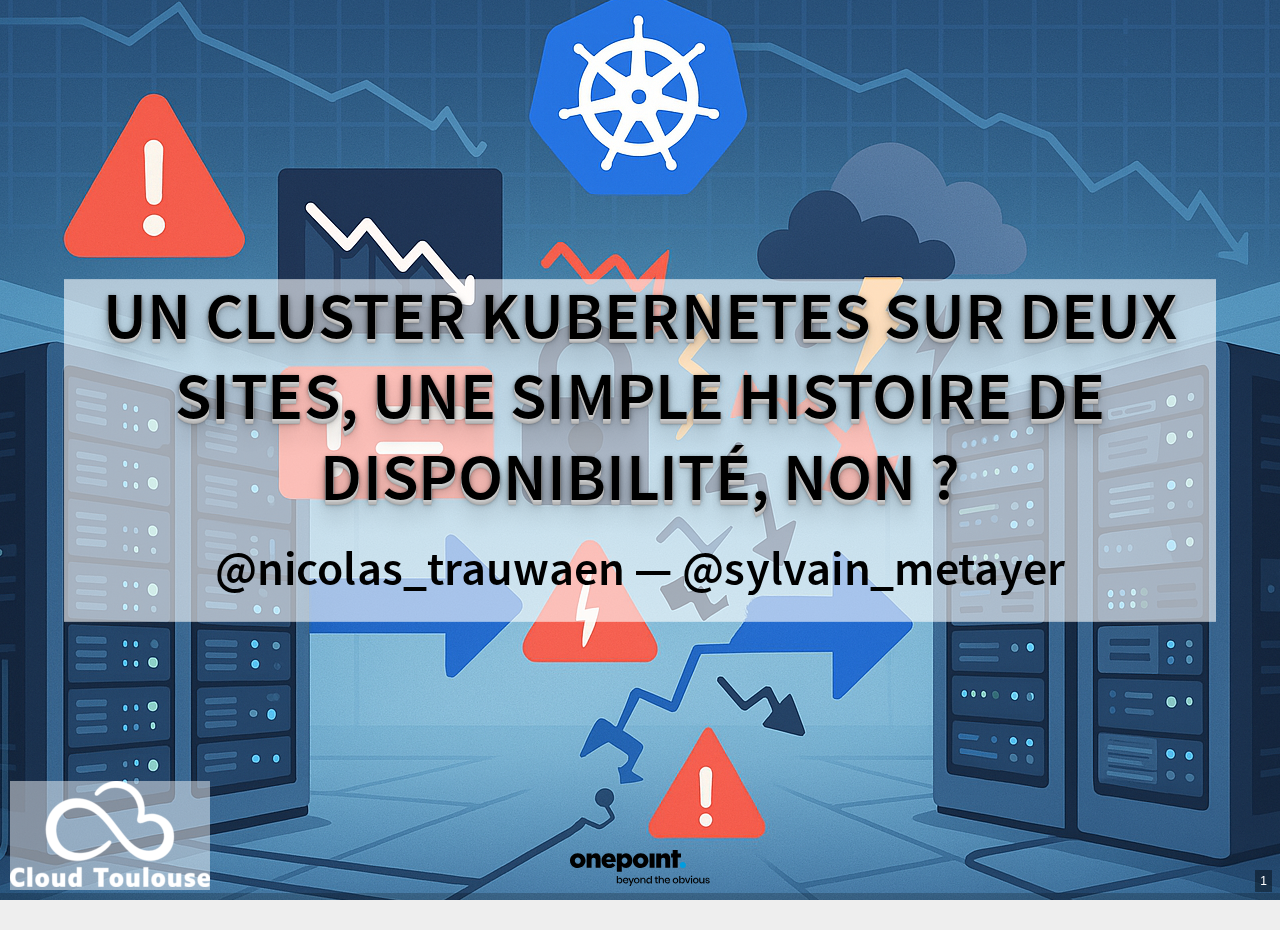
==== commit 11d08dd0: "Deploying to gh-pages from @ sylvainmetayer/talk-k8s-2-az@401a8b781cc2d8ad0d309671eceaa011d9716e10 🚀" ====
--- a/index.html
+++ b/index.html
@@ -1,4 +1,4 @@
-<!DOCTYPE html><html lang="en"><head><meta charset="utf-8"><meta name="viewport" content="width=device-width, initial-scale=1.0, maximum-scale=1.0, user-scalable=no, minimal-ui"><title>Un cluster Kubernetes sur deux sites : une simple histoire de disponibilité, non ?</title><link rel="stylesheet" href="reveal.js/dist/reset.css"><link rel="stylesheet" href="reveal.js/dist/reveal.css"><link rel="stylesheet" href="reveal.js/dist/theme/white.css" id="theme"><!--This CSS is generated by the Asciidoctor reveal.js converter to further integrate AsciiDoc's existing semantic with reveal.js--><style type="text/css">.reveal div.right {
+<!DOCTYPE html><html lang="en"><head><meta charset="utf-8"><meta name="viewport" content="width=device-width, initial-scale=1.0, maximum-scale=1.0, user-scalable=no, minimal-ui"><title>Un cluster Kubernetes sur deux sites, une simple histoire de disponibilité, non ?</title><link rel="stylesheet" href="reveal.js/dist/reset.css"><link rel="stylesheet" href="reveal.js/dist/reveal.css"><link rel="stylesheet" href="reveal.js/dist/theme/white.css" id="theme"><!--This CSS is generated by the Asciidoctor reveal.js converter to further integrate AsciiDoc's existing semantic with reveal.js--><style type="text/css">.reveal div.right {
   float: right
 }
 
@@ -413,8 +413,7 @@
 ul.byline li + li {
   margin-top: 0.25em;
 }
-</style><link rel="stylesheet" href="css/meetup.css"></head><body><div class="reveal"><div class="slides"><section class="title" data-state="title" data-background-size="auto" data-background-image="images/tnt/background.png" data-background-repeat="repeat"><h1>Un cluster Kubernetes sur deux sites </h1><h2>une simple histoire de disponibilité, non ?</h2><div class="preamble"><div class="paragraph"><p>@nicolas_trauwaen</p></div>
-<div class="paragraph"><p>@sylvain_metayer</p></div></div></section>
+</style><link rel="stylesheet" href="css/meetup.css"></head><body><div class="reveal"><div class="slides"><section class="title" data-state="title" data-background-size="auto" data-background-image="images/k8s-2az.png" data-background-repeat="repeat"><h1>Un cluster Kubernetes sur deux sites, une simple histoire de disponibilité, non ?</h1><div class="preamble"><div class="paragraph"><p>@nicolas_trauwaen&#8201;&#8212;&#8201;@sylvain_metayer</p></div></div></section>
 <section id="_présentation" class="columns is-vcentered transparency"><div class="slide-content"><div class="openblock column is-two-fifths has-text-left medium"><div class="content"><div class="imageblock"><img src="images/ntrauwaen.png" alt="ntrauwaen"></div>
 <div class="paragraph"><p>Nicolas TRAUWAEN</p></div>
 <div class="paragraph"><p>Ingénieur production / SRE</p></div>
@@ -456,6 +455,37 @@
 <aside class="notes"><div class="paragraph"><p>TODO manifeste Kubernetes basique sans affinité / anti-affinité</p></div>
 <div class="paragraph"><p>TODO Schéma déploiement sans affinité / anti-affinité sur 2 régions</p></div></aside></div></section><section id="_gestion_des_régions"><h2>Gestion des régions</h2><div class="slide-content"><div class="openblock column"><div class="content"><div id="040-with-anti-affinity" class="imageblock"><img src="images/040-deploy-with-anti-affinity.svg" alt="Diagram"></div></div></div>
 <aside class="notes"><div class="paragraph"><p>TODO docs affinité / anti-affinité + exemples manifeste</p></div>
+<div class="paragraph"><p>TODO Schéma déploiement avec affinité / anti-affinité sur 2 régions</p></div></aside></div></section><section id="_affinité_anti_affinité"><h2>Affinité / Anti-affinité</h2><div class="slide-content"><div class="openblock"><div class="content"><div class="paragraph"><p><a href="https://kubernetes.io/docs/concepts/scheduling-eviction/assign-pod-node/#affinity-and-anti-affinity" class="bare">https://kubernetes.io/docs/concepts/scheduling-eviction/assign-pod-node/#affinity-and-anti-affinity</a></p></div></div></div>
+<div class="listingblock"><div class="content"><pre class="highlightjs highlight"><code class="language-yaml hljs" data-noescape="true" data-lang="yaml">apiVersion: v1
+kind: Pod
+metadata:
+  name: with-pod-affinity
+spec:
+  affinity:
+    podAffinity:
+      requiredDuringSchedulingIgnoredDuringExecution:
+      - labelSelector:
+          matchExpressions:
+          - key: security
+            operator: In
+            values:
+            - S1
+        topologyKey: topology.kubernetes.io/zone
+    podAntiAffinity:
+      preferredDuringSchedulingIgnoredDuringExecution:
+      - weight: 100
+        podAffinityTerm:
+          labelSelector:
+            matchExpressions:
+            - key: security
+              operator: In
+              values:
+              - S2
+          topologyKey: topology.kubernetes.io/zone
+  containers:
+  - name: with-pod-affinity
+    image: registry.k8s.io/pause:3.8</code></pre></div></div>
+<aside class="notes"><div class="paragraph"><p>TODO docs affinité / anti-affinité + exemples manifeste</p></div>
 <div class="paragraph"><p>TODO Schéma déploiement avec affinité / anti-affinité sur 2 régions</p></div></aside></div></section><section id="_et_pour_des_besoins_plus_complexes"><h2>Et pour des besoins plus complexes ?</h2><div class="slide-content"><aside class="notes"><div class="paragraph"><p>\= Stocker des données.</p></div>
 <div class="paragraph"><p>Parfois, nous dépendons d&#8217;opérateurs k8s, qui ont parfois leurs particularités.</p></div>
 <div class="paragraph"><p>Pourrait être simple, si Stockage répliqué, mais ce n&#8217;est pas le cas du client = 2 zones stockage par région, mais pas de réplication entre les régions = il faut gérer la réplication des données au niveau applicatif.</p></div></aside>
@@ -496,9 +526,10 @@
 <div class="paragraph"><p>Retrouver projet ou 3ème zone dans VM dédié ?</p></div></aside></div></section>
 <section id="_ouverture"><h2>Ouverture</h2><div class="slide-content"><aside class="notes"><div class="paragraph"><p>Multi cluster, et chaque cluster est sur chaque zone. avec meta cluster en administration (schéma / liens / images) : CGP Anthos: redhat advanced cluster management / submariner spinacher multi cluster / pl</p></div>
 <div class="paragraph"><p>Modèleg edge : on a un mini cluster au plus</p></div></aside></div></section>
-<section id="_merci" class="columns transparency is-vcentered" data-background-image="images/tnt/background.png" data-background-size="fill"><div class="slide-content">
+<section id="_merci" class="columns transparency is-vcentered" data-background-image="images/k8s-2az.png" data-background-size="fill"><div class="slide-content">
 <div class="openblock column"><div class="content"><div class="imageblock"><img src="images/slides_link.svg" alt="Slides" height="300"></div><div class="title">Slides</div></div></div>
-<div class="openblock column"><div class="content"><div class="paragraph"><p><a href="https://sylvain.dev"><strong>sylvain.dev</strong></a></p></div></div></div>
+<div class="openblock column"><div class="content"><div class="paragraph"><p><a href="https://sylvain.dev"><strong>sylvain.dev</strong></a></p></div>
+<div class="paragraph"><p><a href="https://nicolas.trauwaen.net"><strong>nicolas.trauwaen.net</strong></a></p></div></div></div>
 <div class="openblock column"><div class="content"><div class="imageblock"><img src="images/openfeedback.svg" alt="Vos retours" height="300"></div><div class="title">Openfeedback</div></div></div>
 <aside class="notes"></aside></div></section></div></div><script src="reveal.js/dist/reveal.js"></script><script>Array.prototype.slice.call(document.querySelectorAll('.slides section')).forEach(function(slide) {
   if (slide.getAttribute('data-background-color')) return;
--- a/css/meetup.css
+++ b/css/meetup.css
@@ -3,11 +3,15 @@
     --r-main-color: #111012;
     --r-heading1-text-shadow: 0 1px 0 #ccc, 0 2px 0 #c9c9c9, 0 3px 0 #bbb, 0 4px 0 #b9b9b9, 0 5px 0 #aaa, 0 6px 1px rgba(0, 0, 0, 0.1), 0 0 5px rgba(0, 0, 0, 0.1), 0 1px 3px rgba(0, 0, 0, 0.3), 0 3px 5px rgba(0, 0, 0, 0.2), 0 5px 10px rgba(0, 0, 0, 0.25), 0 20px 20px rgba(0, 0, 0, 0.15);
 }
+
+.reveal section.title {
+    background: rgba(255, 255, 255, 0.3); /* Couleur de fond blanche avec opacité */
+}
+
 .reveal section.title h1 {
     position: relative;
     color: black;
-    font-size: 80px;
-    background: rgba(255, 255, 255, 0.8); /* Couleur de fond blanche avec opacité */
+    font-size: 70px;
     text-shadow: var(--r-heading1-text-shadow);
     font-weight: 700;
     letter-spacing: normal;
@@ -15,7 +19,6 @@
 
 .reveal section.title h1 + .preamble > .paragraph > p {
     color: black;
-    background: rgba(255, 255, 255, 0.8); /* Couleur de fond blanche avec opacité */
     font-size: 50px;
     font-weight: 700;
     letter-spacing: normal;
@@ -36,8 +39,8 @@
 }
 
 body::after {
-    /*background-color: rgba(0, 0, 0, 0.1);*/
-    content: url("../images/tnt/logo.png");
+    background-color: rgba(242, 243, 245, 0.5);
+    content: url("../images/cloud-toulouse/logo.png");
     position: fixed;
     left: 10px;
     bottom: 10px;
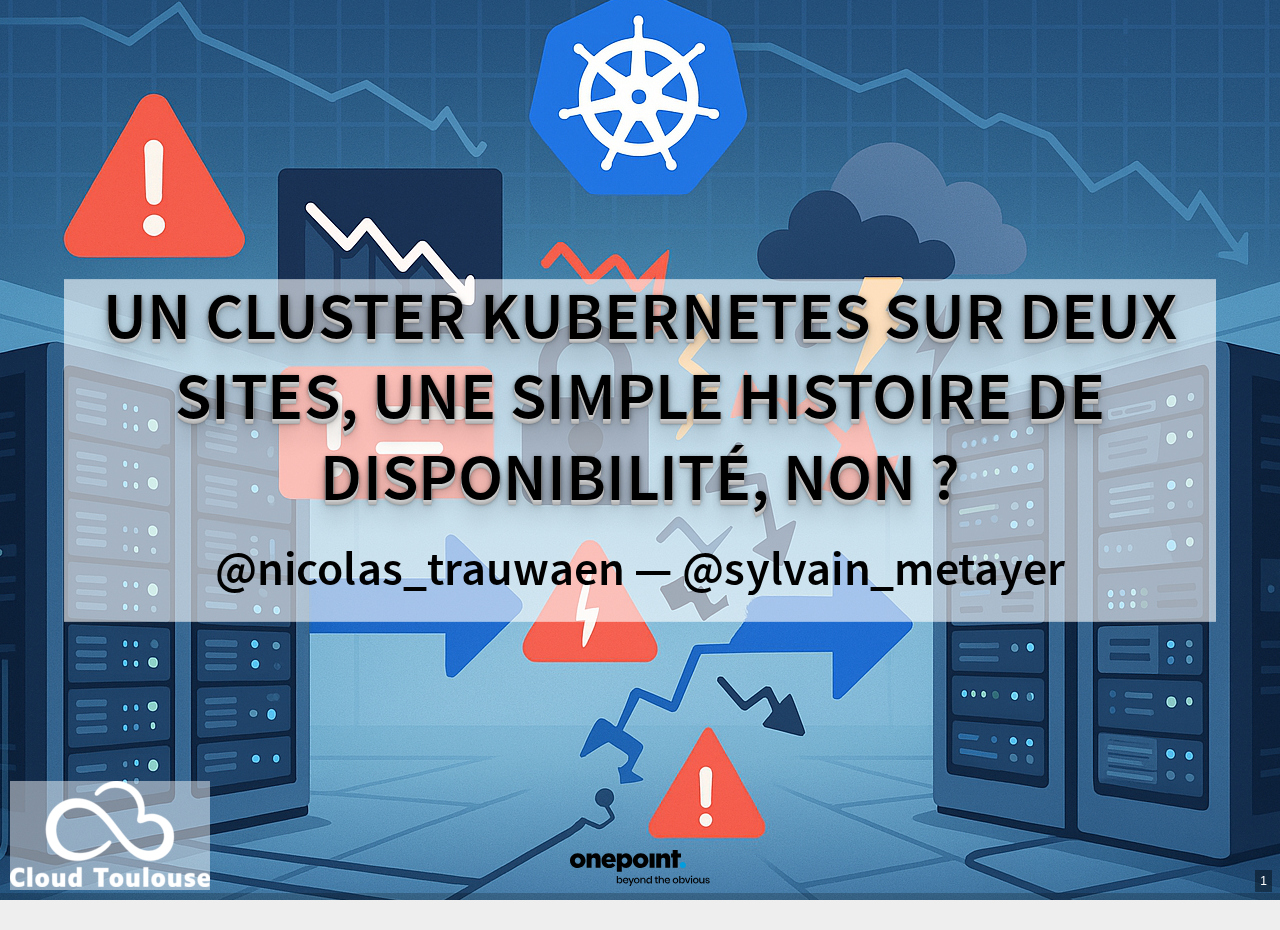
==== commit 2a944bed: "Deploying to gh-pages from @ sylvainmetayer/talk-k8s-2-az@382754df2fffc6fe9f88ff4e15b65be0d79cb8e4 🚀" ====
--- a/index.html
+++ b/index.html
@@ -455,7 +455,7 @@
 <aside class="notes"><div class="paragraph"><p>TODO manifeste Kubernetes basique sans affinité / anti-affinité</p></div>
 <div class="paragraph"><p>TODO Schéma déploiement sans affinité / anti-affinité sur 2 régions</p></div></aside></div></section><section id="_gestion_des_régions"><h2>Gestion des régions</h2><div class="slide-content"><div class="openblock column"><div class="content"><div id="040-with-anti-affinity" class="imageblock"><img src="images/040-deploy-with-anti-affinity.svg" alt="Diagram"></div></div></div>
 <aside class="notes"><div class="paragraph"><p>TODO docs affinité / anti-affinité + exemples manifeste</p></div>
-<div class="paragraph"><p>TODO Schéma déploiement avec affinité / anti-affinité sur 2 régions</p></div></aside></div></section><section id="_affinité_anti_affinité"><h2>Affinité / Anti-affinité</h2><div class="slide-content"><div class="openblock"><div class="content"><div class="paragraph"><p><a href="https://kubernetes.io/docs/concepts/scheduling-eviction/assign-pod-node/#affinity-and-anti-affinity" class="bare">https://kubernetes.io/docs/concepts/scheduling-eviction/assign-pod-node/#affinity-and-anti-affinity</a></p></div></div></div>
+<div class="paragraph"><p>TODO Schéma déploiement avec affinité / anti-affinité sur 2 régions</p></div></aside></div></section><section id="_affinité_anti_affinité"><h2>Affinité / Anti-affinité</h2><div class="slide-content"><div class="imageblock"><img src="images/diag-qrcode-md5-a8403bcd9572f5303d22fe5bbf89e9a7.png" alt="Diagram"></div>
 <div class="listingblock"><div class="content"><pre class="highlightjs highlight"><code class="language-yaml hljs" data-noescape="true" data-lang="yaml">apiVersion: v1
 kind: Pod
 metadata:
@@ -518,13 +518,15 @@
 <div class="paragraph"><p>TODO Schéma déploiement avec affinité / anti-affinité sur 2 régions</p></div>
 <div class="paragraph"><p>Procédure manuelle en cas de perte de région, en ajoutant un nouveau node Kafka, on provisionne un nouveau membre sur la région restante et le quorum peut de nouveau se faire si N &gt; N/2</p></div>
 <div class="paragraph"><p><a href="https://github.com/orgs/strimzi/discussions/11012" class="bare">https://github.com/orgs/strimzi/discussions/11012</a></p></div></aside></div></section></section>
-<section id="_conclusion" class="columns transparency"><h2>Conclusion</h2><div class="slide-content"><div class="ulist"><ul><li><p>Limites</p></li><li><p>Alternatives</p></li></ul></div>
+<section id="_du_coup_kubernetes_sur_2_régions_on_y_va"><h2>Du coup, Kubernetes sur 2 régions, on y va ?</h2><div class="slide-content"><div class="ulist"><ul><li><p>Limites</p></li></ul></div>
+<div class="paragraph"><p>TODO arbre décisionnel</p></div>
 <aside class="notes"><div class="paragraph"><p>Faire un schéma : 2 régions, si vous avez un hypersiveur potable, du stockage distribué : oui, sinon, attendez vous à quelques péripéties. Préférez alors 3 régions.</p></div>
 <div class="paragraph"><p>Conclusion : infra, redondcance modèle étendu sur 2 sites, pas aussi simple que pour une VM / BDD . ETcd adresse redondances des CP Kube mis apporte complexité sur 2 sites, il faut être vigilant. Se retrouve aussi côté applicatif avec attention applicatif</p></div>
 <div class="paragraph"><p>Résumé : cluster kube etendu sur 2 sites, oui si bascule auto hypeviseur VM recovery du site A vers B et que vous ayez un stockagfe hyperconvergé. Sinon, pas forcément recommandé. ET dans ce cas, on fait quio ?</p></div>
 <div class="paragraph"><p>Schéma CP externe sur 3ème zone. Oui 3 zones carrément ! C&#8217;est pas pour rien que l&#8217;on recommande 3 zones partout !</p></div>
 <div class="paragraph"><p>Retrouver projet ou 3ème zone dans VM dédié ?</p></div></aside></div></section>
-<section id="_ouverture"><h2>Ouverture</h2><div class="slide-content"><aside class="notes"><div class="paragraph"><p>Multi cluster, et chaque cluster est sur chaque zone. avec meta cluster en administration (schéma / liens / images) : CGP Anthos: redhat advanced cluster management / submariner spinacher multi cluster / pl</p></div>
+<section id="_alternatives" class="columns transparency"><h2>Alternatives</h2><div class="slide-content"><div class="paragraph"><p>TODO</p></div>
+<aside class="notes"><div class="paragraph"><p>Multi cluster, et chaque cluster est sur chaque zone. avec meta cluster en administration (schéma / liens / images) : CGP Anthos: redhat advanced cluster management / submariner spinacher multi cluster / pl</p></div>
 <div class="paragraph"><p>Modèleg edge : on a un mini cluster au plus</p></div></aside></div></section>
 <section id="_merci" class="columns transparency is-vcentered" data-background-image="images/k8s-2az.png" data-background-size="fill"><div class="slide-content">
 <div class="openblock column"><div class="content"><div class="imageblock"><img src="images/slides_link.svg" alt="Slides" height="300"></div><div class="title">Slides</div></div></div>
